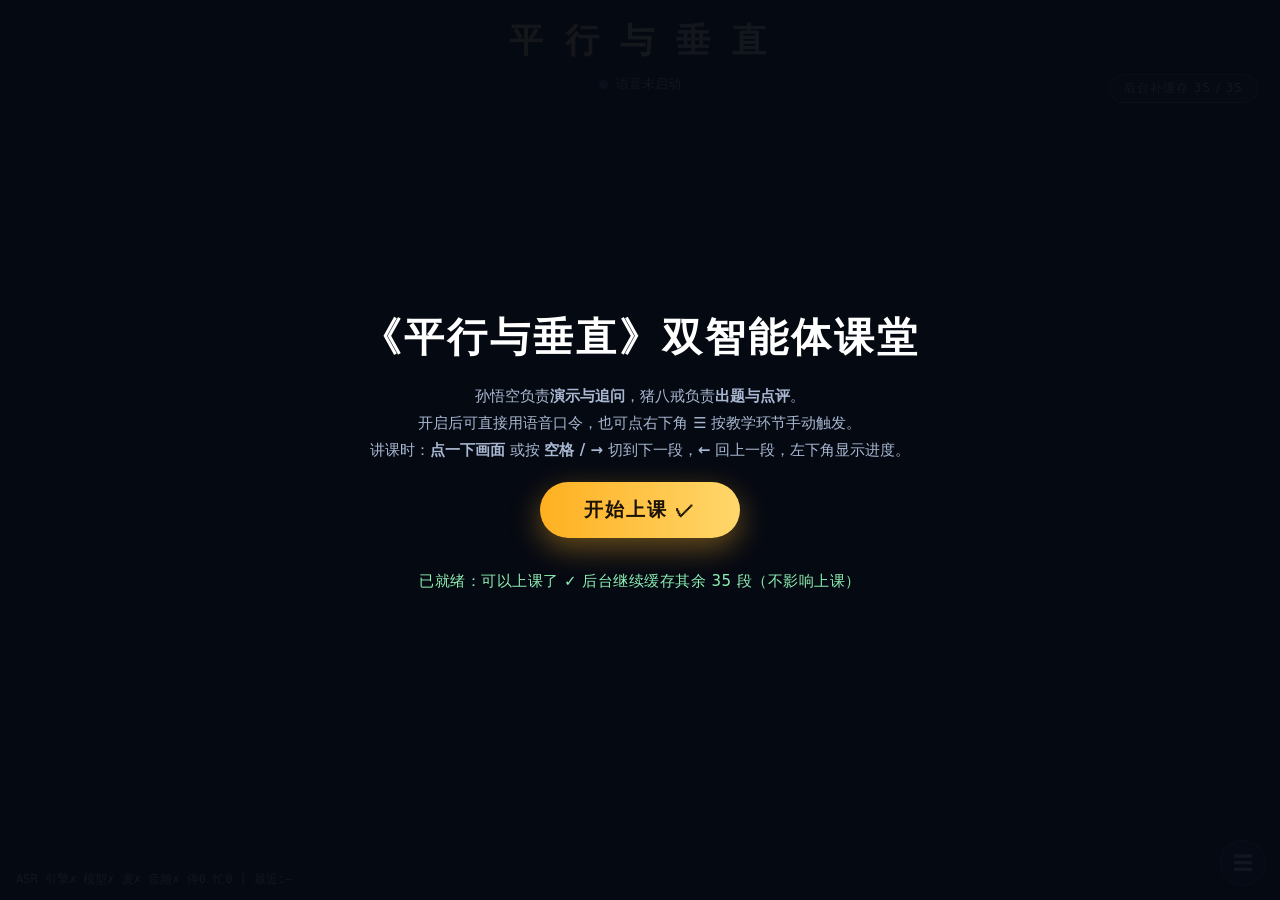
==== site/index.html @ 7e23c6ac "fix(site): ASR 稳健化——按实际有声播放喂音频+恢复AudioContext+屏显诊断行" ====
<!DOCTYPE html>

<html lang="zh-CN">

<head>

<meta charset="UTF-8" />

<meta name="viewport" content="width=device-width, initial-scale=1.0, user-scalable=no" />

<title>平行与垂直 · 双智能体课堂</title>

<style>

  :root{

    --wk:#ffb020; --bj:#5fb8ff; --both:#ffe9a8;

  }

  *{box-sizing:border-box;margin:0;padding:0;-webkit-tap-highlight-color:transparent;}

  html,body{height:100%;overflow:hidden;background:#000;font-family:"PingFang SC","Microsoft YaHei",system-ui,sans-serif;color:#fff;}

  body{user-select:none;}



  /* ===== 整屏视频 ===== */

  .screen{position:fixed;inset:0;background:#000;overflow:hidden;}

  video{position:absolute;inset:0;width:100%;height:100%;object-fit:cover;background:#000;}



  header{position:fixed;top:0;left:0;right:0;z-index:20;text-align:center;padding:18px 16px 0;

    pointer-events:none;background:linear-gradient(180deg,rgba(0,0,0,.45),transparent);}

  header h1{font-size:clamp(20px,2.8vw,34px);letter-spacing:5px;font-weight:800;

    background:linear-gradient(90deg,var(--wk),#ffe9a8,var(--bj));

    -webkit-background-clip:text;background-clip:text;color:transparent;}



  .micstate{position:fixed;top:70px;left:50%;transform:translateX(-50%);z-index:21;

    display:flex;align-items:center;gap:8px;font-size:13px;color:#c3cfe4;

    background:rgba(0,0,0,.32);padding:5px 13px;border-radius:999px;}

  .dot{width:9px;height:9px;border-radius:50%;background:#5b6b86;}

  .micstate.live .dot{background:#37e08a;box-shadow:0 0 12px #37e08a;animation:pulse 1.2s infinite;}

  @keyframes pulse{0%,100%{transform:scale(1);opacity:1;}50%{transform:scale(1.4);opacity:.6;}}



  .speaker-tag{position:fixed;top:70px;left:22px;z-index:21;display:none;

    padding:7px 16px;border-radius:999px;font-weight:800;letter-spacing:2px;font-size:15px;

    background:rgba(0,0,0,.45);border:1px solid rgba(255,255,255,.2);backdrop-filter:blur(6px);}

  .speaker-tag[data-ch="wk"]{color:var(--wk);border-color:var(--wk);}

  .speaker-tag[data-ch="bj"]{color:var(--bj);border-color:var(--bj);}

  .speaker-tag[data-ch="both"]{color:var(--both);}



  /* 字幕 */

  .subs{position:fixed;left:50%;bottom:clamp(20px,4.5vh,48px);transform:translateX(-50%);

    width:min(92vw,1100px);z-index:20;text-align:center;pointer-events:none;}

  .bubble{display:none;padding:14px 26px;border-radius:15px;line-height:1.6;

    background:rgba(8,12,24,.7);border:1px solid rgba(255,255,255,.12);backdrop-filter:blur(8px);

    font-size:clamp(15px,1.9vw,24px);box-shadow:0 10px 26px rgba(0,0,0,.45);}

  .bubble .who{font-weight:800;margin-right:9px;}

  .bubble[data-ch="wk"] .who{color:var(--wk);}

  .bubble[data-ch="bj"] .who{color:var(--bj);}

  .bubble[data-ch="both"] .who{color:var(--both);}

  .heard{margin-top:9px;font-size:clamp(11px,1.3vw,15px);color:#9fb0cc;min-height:18px;}



  /* 开场遮罩 */

  .start{position:fixed;inset:0;z-index:60;background:rgba(6,10,20,.94);

    display:flex;flex-direction:column;align-items:center;justify-content:center;gap:18px;text-align:center;padding:24px;}

  .start h2{font-size:clamp(22px,3.6vw,40px);letter-spacing:3px;}

  .start p{color:#a9b8d2;max-width:620px;line-height:1.8;font-size:15px;}

  .btn{cursor:pointer;border:none;border-radius:999px;padding:15px 44px;font-size:19px;font-weight:800;letter-spacing:2px;color:#1a1206;

    background:linear-gradient(90deg,var(--wk),#ffd76b);box-shadow:0 10px 30px rgba(255,180,40,.4);transition:transform .2s;}

  .btn:active{transform:scale(.96);}

  .nospeech{color:#ff9c7a;font-size:13px;max-width:540px;line-height:1.7;}



  /* ===== 教师控制台（可收起，投屏时几乎不可见）===== */

  .panel-toggle{position:fixed;right:14px;bottom:14px;z-index:45;cursor:pointer;

    width:46px;height:46px;border-radius:50%;border:1px solid rgba(255,255,255,.25);

    background:rgba(14,22,40,.78);backdrop-filter:blur(6px);color:#dbe6f7;font-size:20px;}

  .panel{position:fixed;right:14px;bottom:70px;z-index:44;width:min(360px,86vw);max-height:74vh;

    display:none;flex-direction:column;gap:8px;overflow:hidden;

    background:rgba(10,16,30,.86);border:1px solid rgba(255,255,255,.14);border-radius:16px;backdrop-filter:blur(10px);}

  .panel.open{display:flex;}

  .panel .bar{display:flex;align-items:center;justify-content:space-between;padding:10px 14px;border-bottom:1px solid rgba(255,255,.1);}

  .panel .bar b{font-size:14px;letter-spacing:1px;}

  .panel .bar .idlebtn{cursor:pointer;font-size:12px;color:#cdd8ea;border:1px solid rgba(255,255,255,.2);

    padding:4px 10px;border-radius:999px;background:rgba(255,255,255,.06);}

  .scroll{overflow:auto;padding:6px 10px 12px;display:flex;flex-direction:column;gap:10px;}

  .seg-grp{display:flex;flex-direction:column;gap:5px;}

  .seg-label{font-size:12px;color:#9fb0d0;letter-spacing:1px;padding:2px 4px;position:sticky;top:0;

    background:rgba(10,16,30,.9);padding:4px;}

  .seg-grp button{cursor:pointer;text-align:left;border:1px solid rgba(255,255,255,.12);color:#e6edf8;

    background:rgba(255,255,255,.05);border-radius:9px;padding:8px 11px;font-size:12.5px;line-height:1.4;}

  .seg-grp button:active{transform:scale(.98);}

  .seg-grp button.wk{border-left:3px solid var(--wk);}

  .seg-grp button.bj{border-left:3px solid var(--bj);}

  .seg-grp button.both{border-left:3px solid var(--both);}

  .seg-grp button .k{display:block;color:#8fa0c6;font-size:11px;margin-top:2px;}



  /* ===== 课件（PPT 弹窗）===== */

  #pptWin{position:fixed;left:50%;top:48%;transform:translate(-50%,-50%);z-index:40;display:none;

    flex-direction:column;width:min(1080px,88vw);height:min(710px,80vh);min-width:400px;min-height:260px;

    resize:both;overflow:hidden;border-radius:14px;border:1px solid rgba(255,255,255,.16);

    background:#0b1220;box-shadow:0 26px 80px rgba(0,0,0,.72);}

  #pptWin.show{display:flex;}

  .pptbar{display:flex;align-items:center;gap:8px;padding:7px 12px;cursor:move;user-select:none;

    background:linear-gradient(180deg,rgba(255,176,32,.22),rgba(255,176,32,.05));

    border-bottom:1px solid rgba(255,255,255,.12);}

  .pptbar b{font-size:14px;letter-spacing:1px;color:#ffd88a;white-space:nowrap;}

  .pptbar .pg{font-size:12px;color:#9fb0cc;white-space:nowrap;}

  .pptbar .grow{flex:1;}

  .pptbar button{cursor:pointer;background:rgba(255,255,255,.08);color:#dbe6f7;border:1px solid rgba(255,255,255,.18);

    border-radius:8px;padding:3px 10px;font-size:13px;line-height:1.5;}

  .pptbar button:hover{background:rgba(255,255,255,.2);}

  #pptWin .pptbody{flex:1;display:flex;align-items:center;justify-content:center;overflow:auto;padding:6px;

    background:radial-gradient(circle at 50% 40%,rgba(255,255,255,.06),transparent 70%);}

  #pptWin .pptbody img{max-width:100%;max-height:100%;border-radius:8px;}

  #pptWin .ppthint{position:absolute;left:0;right:0;bottom:0;text-align:center;font-size:12px;color:#8ea0c4;

    padding:3px;background:linear-gradient(0deg,rgba(0,0,0,.5),transparent);pointer-events:none;}

  .slide-badge{position:fixed;top:70px;right:22px;z-index:41;display:none;padding:6px 14px;border-radius:999px;

    background:rgba(255,176,32,.16);border:1px solid var(--wk);color:var(--wk);font-size:13px;letter-spacing:1px;}

  .slide-badge.show{display:block;}

  #warmTip{position:fixed;top:74px;right:22px;z-index:42;display:none;padding:5px 14px;border-radius:999px;

    background:rgba(10,14,24,.78);border:1px solid rgba(255,176,32,.45);color:#ffd88a;font-size:12px;letter-spacing:1px;}

  #bufTip{position:fixed;top:74px;left:50%;transform:translateX(-50%);z-index:42;display:none;

    padding:6px 18px;border-radius:999px;background:rgba(10,14,24,.8);border:1px solid rgba(255,255,255,.25);

    color:#dbe6f7;font-size:13px;letter-spacing:1px;}

  #navBtns{position:fixed;left:14px;bottom:14px;z-index:41;display:none;gap:8px;align-items:center;}

  #navBtns.show{display:flex;}

  #navBtns button{cursor:pointer;background:rgba(255,255,255,.08);color:#dbe6f7;border:1px solid rgba(255,255,255,.22);

    border-radius:10px;padding:7px 14px;font-size:14px;}

  #navBtns button:hover{background:rgba(255,255,255,.2);}

  #navBtns #segIdx{color:#9fb0cc;font-size:13px;min-width:62px;text-align:center;}

  #holdTip{position:fixed;left:50%;bottom:14px;transform:translateX(-50%);z-index:39;display:none;

    padding:6px 18px;border-radius:999px;background:rgba(255,176,32,.14);border:1px solid rgba(255,176,32,.5);

    color:#ffd88a;font-size:13px;letter-spacing:1px;white-space:nowrap;}

  .warmline{margin-top:16px;font-size:15px;color:#ffd88a;display:flex;align-items:center;justify-content:center;gap:9px;letter-spacing:.5px;}

  .warmline .sp{width:13px;height:13px;border-radius:50%;border:2px solid rgba(255,216,138,.3);border-top-color:#ffd88a;animation:spin .9s linear infinite;}

  .warmline.done{color:#8ef0b4;} .warmline.done .sp{display:none;}

  @keyframes spin{to{transform:rotate(360deg)}}

</style>

</head>

<body>

  <div class="screen"><video id="player" src="" muted playsinline autoplay loop></video></div>



  <header><h1>平 行 与 垂 直</h1></header>

  <div class="speaker-tag" id="speakerTag"></div>

  <div class="micstate" id="micstate"><span class="dot"></span><span id="mictxt">语音未启动</span></div>



  <div class="subs">

    <div class="bubble" id="bubble"><span class="who" id="who"></span><span id="reply"></span></div>

    <div class="heard" id="heard"></div>

  </div>



  <div id="bufTip">加载中…</div>

  <div id="warmTip"></div>

  <div class="navbtns" id="navBtns">

    <button id="prevSeg" title="上一段（←）">◀ 上一段</button>

    <span id="segIdx">0 / 0</span>

    <button id="nextSeg" title="下一段（→ / 空格 / 点画面）">下一段 ▶</button>

  </div>

  <div class="slide-badge" id="slideBadge" title="点击可再次调出课件">课件</div>

  <div id="pptWin">

    <div class="pptbar" id="pptBar">

      <b id="pptName">课件</b><span class="pg" id="pptPage"></span><span class="grow"></span>

      <button id="pptPrev" title="上一页（←）">◀</button>

      <button id="pptNext" title="下一页（→ 或空格）">▶</button>

      <button id="pptFull" title="全屏 / 还原（F）">全屏</button>

      <button id="pptPop" title="在新窗口打开完整 PPT（可拖到副屏）">新窗口</button>

      <button id="pptClose" title="收起（Esc）">✕</button>

    </div>

    <div class="pptbody" id="pptBody"><img id="pptImg" alt="课件"></div>

    <div class="ppthint">点画面下一页 · 拖标题栏移动 · 右下角拉伸 · 动画在后台继续播放</div>

  </div>



  <div id="holdTip">课件段落已停在讲解状态 · 讲完点控制台下一个节点或「返回待机」继续</div>

  <button class="panel-toggle" id="panelToggle" title="教师控制台">☰</button>

  <div class="panel" id="panel">

    <div class="bar"><b>教师控制台</b><span style="flex:1"></span><span class="idlebtn" id="openPptBtn" title="打开整套 PPT 演示窗口">PPT 演示</span><span class="idlebtn" id="warmBtn" title="把全部视频与课件图预热到缓存">全部预加载</span><span class="idlebtn" id="goIdleBtn">返回待机</span></div>

    <div class="scroll" id="scroll"></div>

  </div>



  <div class="start" id="start">

    <h2>《平行与垂直》双智能体课堂</h2>

    <p>孙悟空负责<b>演示与追问</b>，猪八戒负责<b>出题与点评</b>。<br/>

       开启后可直接用语音口令，也可点右下角 <b>☰</b> 按教学环节手动触发。<br/>

      讲课时：<b>点一下画面</b> 或按 <b>空格 / →</b> 切到下一段，<b>←</b> 回上一段，左下角显示进度。</p>

    <button class="btn" id="startBtn">进入课堂</button>

    <div class="warmline" id="warmLine"><span class="sp"></span><span id="warmTxt">正在课前缓存…</span></div>

    <p class="nospeech" id="nospeech" style="display:none;">

      当前浏览器不支持离线语音识别（需 Chrome/Edge）。不影响使用：请用右下角控制台按环节点击播放。

    </p>

  </div>



<script src="asr/vosk.js"></script>

<script src="dialogues.js"></script>

<script>

const CFG=window.DIALOGUES;

const player=document.getElementById('player');

const bubble=document.getElementById('bubble'),whoEl=document.getElementById('who'),

      replyEl=document.getElementById('reply'),heardEl=document.getElementById('heard');

const speakerTag=document.getElementById('speakerTag');

const micstate=document.getElementById('micstate'),mictxt=document.getElementById('mictxt');

const CH_NAME={wk:'孙悟空',bj:'猪八戒',both:'双人'};

const SEG_NAME={1:'环节一 · AI情境导入',2:'环节二 · 相交与不相交',3:'环节三 · 同一平面',

                4:'环节四 · 垂直',5:'环节五 · 分层练习',6:'环节六 · 总结作业'};

let playing=false, started=false, recog=null, curIdx=-1;



let slideList=[], slideIdx=0, slideName='课件', curImg='';



function showSlides(list, name){

  list=(list||[]).filter(Boolean);

  if(!list.length){ hideSlide(); return; }

  slideList=list; slideIdx=0;

  if(name) slideName=name;

  document.getElementById('pptName').textContent=slideName;

  document.getElementById('pptWin').classList.add('show');

  document.getElementById('slideBadge').classList.add('show');

  renderSlide();

  keepPlaying();

}

/* 弹课件时不让动画/配音停：只要在播流程中就续播 */

function keepPlaying(){

  try{

    if(typeof player!=='undefined' && player && player.paused && player.getAttribute('src')) player.play().catch(()=>{});

  }catch(e){}

}

document.addEventListener('visibilitychange',()=>{ if(!document.hidden) keepPlaying(); });



/* ---------- 片段导航：点画面 / →← / 按钮 切换下一段 ---------- */

function idxOf(id){ return (CFG&&CFG.items)?CFG.items.findIndex(x=>x.id===id):-1; }

function nextEntry(d){

  if(!CFG||!CFG.items||!CFG.items.length) return;

  let i = (curIdx<0) ? (d>0?0:0) : curIdx+d;

  i = Math.max(0, Math.min(CFG.items.length-1, i));

  const it=CFG.items[i];

  if(it) playEntry(it);

}

function updateSegHud(){

  const n=(CFG&&CFG.items)?CFG.items.length:0;

  const el=document.getElementById('segIdx');

  if(el) el.textContent = (curIdx>=0? (curIdx+1) : 0) + ' / ' + n;

}

document.addEventListener('click',e=>{

  if(!started) return;

  if(e.target.closest('#pptWin,#panel,.panel-toggle,#navBtns,#start,#slideBadge')) return;

  if(document.getElementById('pptWin').classList.contains('show')) return;   // 课件窗口开着时点画面=课件翻页

  nextEntry(1);

}, true);

window.addEventListener('keydown',e=>{

  if(!started) return;

  if(document.getElementById('pptWin').classList.contains('show')) return;   // 交给课件窗口的快捷键

  if(e.key==='ArrowRight'||e.key===' '||e.key==='PageDown'||e.key==='Enter'){ nextEntry(1); e.preventDefault(); }

  else if(e.key==='ArrowLeft'||e.key==='PageUp'){ nextEntry(-1); e.preventDefault(); }

});



/* ---------- 预加载：把后面几段提前拉进浏览器缓存，切换即播 ---------- */

const AHEAD=3, WARM_MAX=8;

const warmers=new Map();

function warm(src, big){

  if(!src || warmers.has(src)) return;

  const v=document.createElement('video');

  v.preload='auto'; v.muted=true; v.playsInline=true; v.src=src; v.style.display='none';

  document.body.appendChild(v);

  try{ v.load(); }catch(_){}

  warmers.set(src,v);

  if(warmers.size>(big?24:WARM_MAX)){

    const k=warmers.keys().next().value;

    if(k!==src){

      const el=warmers.get(k); warmers.delete(k);

      try{ el.removeAttribute('src'); el.load(); }catch(_){}

      el.remove();

    }

  }

}

function preloadAround(i){

  if(!CFG) return;

  warm(CFG.idle);

  const its=CFG.items||[];

  for(let k=1;k<=AHEAD;k++){ const it=its[i+k]; if(it) warm(it.video); }

  if(its[i-1]) warm(its[i-1].video);

  for(let k=1;k<=2;k++){                       // 顺手预载下一两段的课件图

    const it=its[i+k]; if(!it) continue;

    const sl=(it.slides&&it.slides.length)?it.slides:(it.slide?[it.slide]:[]);

    sl.forEach(s=>{ const im=new Image(); im.src=s; });

  }

}

function warmAll(){

  if(!CFG) return;

  if(CFG.entrance&&CFG.entrance.video) warm(CFG.entrance.video);

  warm(CFG.idle);

  if(CFG.fallback){ if(CFG.fallback.wk) warm(CFG.fallback.wk.video); if(CFG.fallback.bj) warm(CFG.fallback.bj.video); }

  preloadAround(-1);

}

player.addEventListener('waiting',()=>{ const t=document.getElementById('bufTip'); if(t) t.style.display='block'; });

player.addEventListener('playing',()=>{ const t=document.getElementById('bufTip'); if(t) t.style.display='none'; });

player.addEventListener('canplay',()=>{ const t=document.getElementById('bufTip'); if(t) t.style.display='none'; });



/* ---------- 全部预加载：整包视频 + 课件图一次预热 ---------- */

let warming=false;

function setWarmTip(txt, hold){

  const el=document.getElementById('warmTip'); if(!el) return;

  if(txt){ el.textContent=txt; el.style.display='block'; }

  if(hold){ clearTimeout(el._t); el._t=setTimeout(()=>{ el.style.display='none'; }, hold); }

}

function setWarmLine(txt, done){

  const el=document.getElementById('warmTxt'); if(el) el.textContent=txt;

  const box=document.getElementById('warmLine'); if(box) box.classList.toggle('done', !!done);

  const b=document.getElementById('startBtn'); if(b) b.textContent = done ? '开始上课 ✓' : '进入课堂';

}

function dlOne(src){

  return new Promise(res=>{

    if(!src||warmers.has(src)) return res();

    const v=document.createElement('video');

    v.preload='auto'; v.muted=true; v.playsInline=true; v.src=src; v.style.display='none';

    document.body.appendChild(v); warmers.set(src,v);

    let fin=false; const done=()=>{ if(fin) return; fin=true; res(); };

    v.addEventListener('canplaythrough',done); v.addEventListener('loadeddata',done);

    v.addEventListener('error',done); setTimeout(done, 25000);

  });

}

function dlImg(src){

  return new Promise(res=>{ const im=new Image(); im.onload=im.onerror=()=>res(); im.src=src; setTimeout(res,12000); });

}

async function pool(list, conc, tick){

  let i=0, done=0;

  const worker=async()=>{ while(i<list.length){ const s=list[i++]; await dlOne(s); done++; if(tick) tick(done); } };

  await Promise.all(Array.from({length:Math.max(1,conc)}, worker));

}

function warmAllClips(){

  if(!CFG || warming) return;

  warming=true;

  const items=CFG.items||[];

  const head=[];

  if(CFG.entrance&&CFG.entrance.video) head.push(CFG.entrance.video);

  if(CFG.idle) head.push(CFG.idle);

  if(CFG.fallback){ if(CFG.fallback.wk) head.push(CFG.fallback.wk.video); if(CFG.fallback.bj) head.push(CFG.fallback.bj.video); }

  items.slice(0,3).forEach(it=>{ if(it.video) head.push(it.video); });

  const pri=[...new Set(head)].filter(Boolean);

  const rest=[...new Set(items.map(it=>it.video).filter(Boolean))].filter(s=>pri.indexOf(s)<0);

  const imgs=[];

  items.forEach(it=>{ const sl=(it.slides&&it.slides.length)?it.slides:(it.slide?[it.slide]:[]); sl.forEach(s=>imgs.push(s)); });

  const gate=pri.length+imgs.length;

  const cnt=d=>'课前缓存中… '+d+' / '+gate+'（先存开场要用的）';

  setWarmLine(cnt(0), false);

  Promise.all([

    pool(pri, 2, d=>setWarmLine(cnt(d), false)),

    Promise.all(imgs.map(s=>dlImg(s)))

  ]).then(()=>{

    setWarmTip('开场已就绪：'+pri.length+' 段视频 / '+imgs.length+' 张课件图', 6000);

    setWarmLine('已就绪：可以上课了 ✓ 后台继续缓存其余 '+rest.length+' 段（不影响上课）', true);

    warming=false;

    pool(rest, 2, d=>setWarmTip('后台补缓存 '+d+' / '+rest.length));

  });

}

function renderSlide(){

  curImg=slideList[slideIdx]||'';

  document.getElementById('pptImg').setAttribute('src',curImg);

  document.getElementById('pptPage').textContent =

    slideList.length>1 ? ((slideIdx+1)+' / '+slideList.length) : '';

  document.getElementById('pptPrev').disabled = (slideIdx<=0);

  document.getElementById('pptNext').disabled = (slideIdx>=slideList.length-1);

  keepPlaying();

}

function slideGo(d){

  if(!slideList.length) return;

  const n=slideIdx+d;

  if(n<0||n>=slideList.length) return;

  slideIdx=n; renderSlide();

}

function hideSlide(){

  slideList=[]; slideIdx=0; curImg='';

  document.getElementById('pptWin').classList.remove('show');

  document.getElementById('slideBadge').classList.remove('show');

}

/* 标题栏拖动 */

(function(){

  const bar=document.getElementById('pptBar'), win=document.getElementById('pptWin');

  let dx=0,dy=0,drag=false;

  bar.addEventListener('mousedown',e=>{

    if(e.target.tagName==='BUTTON') return;

    const r=win.getBoundingClientRect();

    win.style.transform='none';

    win.style.left=r.left+'px'; win.style.top=r.top+'px';

    dx=e.clientX-r.left; dy=e.clientY-r.top; drag=true; e.preventDefault();

  });

  window.addEventListener('mousemove',e=>{

    if(!drag) return;

    win.style.left=Math.max(0,Math.min(window.innerWidth-120,e.clientX-dx))+'px';

    win.style.top =Math.max(0,Math.min(window.innerHeight-60,e.clientY-dy))+'px';

  });

  window.addEventListener('mouseup',()=>drag=false);

})();

document.getElementById('pptBody').onclick=()=>slideGo(1);

document.getElementById('pptPrev').onclick=e=>{e.stopPropagation();slideGo(-1);};

document.getElementById('pptNext').onclick=e=>{e.stopPropagation();slideGo(1);};

document.getElementById('pptClose').onclick=e=>{e.stopPropagation();hideSlide();};

document.getElementById('pptFull').onclick=e=>{

  e.stopPropagation();

  const w=document.getElementById('pptWin');

  if(document.fullscreenElement){ document.exitFullscreen(); }

  else if(w.requestFullscreen){ w.requestFullscreen().catch(()=>{}); }

};

document.getElementById('pptPop').onclick=e=>{

  e.stopPropagation();

  const u='viewer.html'+(curImg?('?start='+encodeURIComponent(curImg.split('/').pop())):'');

  window.open(u,'pptdeck','width=1280,height=780,menubar=no,toolbar=no');

};

document.getElementById('slideBadge').onclick=()=>{

  const w=document.getElementById('pptWin');

  if(slideList.length){ w.classList.toggle('show'); }

};

document.addEventListener('click',e=>{ if(holding && e.target && e.target.id==='goIdleBtn'){ holding=false; } },true);

window.addEventListener('keydown',e=>{

  const w=document.getElementById('pptWin');

  if(!w.classList.contains('show')) return;

  if(e.key==='ArrowRight'||e.key===' '||e.key==='PageDown'){ slideGo(1); e.preventDefault(); }

  else if(e.key==='ArrowLeft'||e.key==='PageUp'){ slideGo(-1); e.preventDefault(); }

  else if(e.key==='Escape'){ hideSlide(); }

  else if(e.key==='f'||e.key==='F'){ document.getElementById('pptFull').click(); }

});



/* ---------- 播放 ---------- */

/* 动画播放期间暂停语音聆听：否则视频里的配音会被麦克风当成老师口令，导致画面自己乱跳 */

let listenPaused=false;

function pauseListen(){

  listenPaused=true;

  try{ micstate.classList.remove('live'); mictxt.textContent='动画播放中 · 暂停聆听'; }catch(_){}

}

function resumeListen(delay){

  listenPaused=false;

  if(!started) return;

  setTimeout(()=>{ if(listenPaused||!started) return;

    try{ if(asrReady){ micstate.classList.add('live'); mictxt.textContent='离线语音聆听中'; } }catch(_){}

  }, delay==null?700:delay);

}

function playSrc(src,{loop=false,muted=false,onend}={}){

  player.loop=loop; player.muted=muted; player.src=src;

  if(!muted) pauseListen(); else resumeListen(120);      // 有声动画->停听；待机静音->恢复听

  player.play().catch(()=>{});

  player.onended=()=>{ if(!player.loop){ resumeListen(900); onend&&onend(); } };

}

function goIdle(){

  playing=false; hideSlide(); bubble.style.display='none'; speakerTag.style.display='none';

  if(CFG&&CFG.idle) playSrc(CFG.idle,{loop:true,muted:true});

}

/* 有课件的段落：播完停在最后一帧，课件继续留在屏上，等老师下指令才回待机 */

let holding=false;

function holdEntry(){

  playing=false; holding=true;

  try{ player.pause(); }catch(e){}

  if(slideList.length){

    document.getElementById('pptWin').classList.add('show');

    document.getElementById('slideBadge').classList.add('show');

  }

  const h=document.getElementById('holdTip'); if(h) h.style.display='block';

}

function playEntry(item){

  if(!item||!item.video) return;

  playing=true; holding=false; curId=item.id||null;

  curIdx=idxOf(item.id); updateSegHud(); preloadAround(curIdx);

  const _h=document.getElementById('holdTip'); if(_h) _h.style.display='none';

  const _sl = item.slides && item.slides.length ? item.slides : (item.slide ? [item.slide] : null);

  if(_sl){ showSlides(_sl, (item.title||item.id||'课件')); } else { hideSlide(); }

  playSrc(item.video,{loop:false,muted:false,onend: _sl ? holdEntry : goIdle});

  if(item.subtitle){

    bubble.style.display='block'; bubble.dataset.ch=item.ch||'both';

    whoEl.textContent=(CH_NAME[item.ch]||'')+'：'; replyEl.textContent=item.subtitle;

  }else{bubble.style.display='none';}

  if(item.ch){

    speakerTag.style.display='block'; speakerTag.dataset.ch=item.ch;

    speakerTag.textContent=CH_NAME[item.ch]||'';

  }

}



/* ---------- 语音匹配：按 say 关键词命中最长最多者 ---------- */

/* ---------- 语音匹配（多层打分） ----------

   1) 规范化：去标点/空格、全半角统一、常见同音误识别纠正

   2) 去口癖词（请/吧/我们/一下…）再算一遍，取分高者

   3) 每条口令：精确子串 → 最长公共子串(60%) + 2-gram 相似度(40%)

   4) 返回候选列表（含分数），由调用方决定是否够格、是否需要提示

------------------------------------------------ */

const HOMO={'锤足':'垂足','垂组':'垂足','垂族':'垂足','平形':'平行','凭形':'平行','平行线用':'平行线用',

  '相焦':'相交','直脚':'直角','严长':'延长','廷长':'延长','点平':'点评','输理':'梳理','弥宫':'迷宫','迷供':'迷宫',

  '屏行':'平行','垂足是':'垂足','长方体':'长方体','图形':'图形','天台':'台','猪八盖':'猪八戒','孙悟天':'孙悟空'};

const FILL=['请你','请','吧','啊','呀','呢','哦','我们','大家','一下','开始','现在','那个','然后','好的','来','给我','帮我','我要','你能','可以','麻烦'];

const NUM=[['一号','1号'],['二号','2号'],['三号','3号'],['四号','4号'],['五号','5号'],['一号作品','1号作品']];

function norm(t){

  let s=(t||'').replace(/[\s，。！？、；：,.!?;:'"“”‘’（）()【】\[\]—\-…~]/g,'');

  for(const k in HOMO) s=s.split(k).join(HOMO[k]);

  NUM.forEach(p=>{ s=s.split(p[0]).join(p[1]); });

  return s;

}

function stripFill(s){

  let r=s; FILL.forEach(w=>{r=r.split(w).join('');});

  return r.length>=2 ? r : s;

}

function lcsSub(a,b){                       // 最长公共子串

  const m=a.length,n=b.length; if(!m||!n) return 0;

  let best=0, prev=new Array(n+1).fill(0);

  for(let i=1;i<=m;i++){

    const cur=new Array(n+1).fill(0);

    for(let j=1;j<=n;j++){ if(a[i-1]===b[j-1]){ cur[j]=prev[j-1]+1; if(cur[j]>best) best=cur[j]; } }

    prev=cur;

  }

  return best;

}

function bigramSim(a,b){

  if(a.length<2||b.length<2) return 0;

  const A=new Set(),B=new Set();

  for(let i=0;i<a.length-1;i++) A.add(a.slice(i,i+2));

  for(let i=0;i<b.length-1;i++) B.add(b.slice(i,i+2));

  let hit=0; A.forEach(x=>{ if(B.has(x)) hit++; });

  return (2*hit)/(A.size+B.size);

}

function scoreNode(it,text){

  let best=0, conf=0, tag='', kw='';

  (it.say||[]).forEach(k=>{

    const K=norm(k); if(!K) return;

    const direct=(text.includes(K) || K.includes(text)) && text.length>=3;

    if(direct){ const s=K.length*2.0; if(s>best){ best=s; conf=1.0; tag='精确'; kw=k; } return; }

    const lcs=lcsSub(text,K)/K.length, bg=bigramSim(text,K);

    const lf=Math.min(1, Math.max(0.5, (K.length-1)/5));

    const c=(0.6*lcs+0.4*bg)*lf;

    const s=c*K.length;

    if(s>best){ best=s; conf=c; tag='模糊 覆盖'+((lcs*100)|0)+'% 词组'+((bg*100)|0)+'%'; kw=k; }

  });

  return {score:best, conf:conf, tag:tag, kw:kw};

}

function matchEntry(textRaw){

  const t0=norm(textRaw), t=stripFill(t0);

  const out=[];

  (CFG.items||[]).forEach(it=>{

    const a=scoreNode(it,t0), b=scoreNode(it,t);

    const pick = b.score>a.score ? b : a;

    if(pick.score>0) out.push({it:it, score:pick.score, conf:pick.conf, tag:pick.tag, kw:pick.kw});

  });

  out.sort((x,y)=>y.score-x.score);

  return out;

}

/* 回声过滤：识别内容≈智能体台词 → 判为"视频自身声音"，忽略 */

function isAgentLine(text){

  const t=norm(text); if(t.length<6) return false; let hit=false;

  (CFG.items||[]).forEach(it=>{ const s=norm(it.subtitle||''); if(!s) return;

    if(s.length>=8 && t.indexOf(s)>=0) hit=true;

    if(bigramSim(t,s)>0.75) hit=true; });

  ['wk','bj'].forEach(k=>{ const s=norm(((CFG.fallback||{})[k]||{}).subtitle||'');

    if(s.length>=8 && t.indexOf(s)>=0) hit=true; });

  return hit;

}



/* =====================================================================

 * 轻量「概率化动作选择」引擎（效果等价 JevSpawn 的概率化动作选择·纯前端离线）

 *   动作空间 = 全部教学节点

 *   ① 一句话 → 对每个节点算相似度 → softmax 成【概率分布】

 *   ② 闸门：绝对匹配分≥MIN_SCORE 且 置信度≥MIN_CONF（防低分误触发）

 *   ③ 分支选择：概率最高者胜出；须 概率≥0.7 或 与次高差距≥MARGIN_MIN，否则判为"不确定"给两个候选

 *   ④ 反馈学习：说"不对/换一个"→给该节点负偏置并切到备选分支；"对/没错"→正偏置

 *   ⑤ 相对指令：下一段 / 上一段 / 继续

 * ===================================================================== */

const MIN_SCORE=3.0;      // 绝对匹配分下限

const MIN_CONF=0.50;      // 绝对置信度下限(0..1)

const P_MIN=0.42;         // 概率下限

const MARGIN_MIN=0.12;    // 与次高的最小概率差距

const TEMP=0.5;           // softmax 温度

const bias=new Map();     // nodeId -> 偏置，由反馈调整

let lastText='', lastCandidates=[];

function agentOf(it){ return CH_NAME[it.ch]||'双人'; }

function probs(textRaw){

  const raw=matchEntry(textRaw);

  if(!raw.length) return [];

  const top8=raw.slice(0,8), mx=top8[0].score;

  let Z=0; const ws=top8.map(o=>{ const w=Math.exp((o.score-mx)/TEMP); Z+=w; return w; });

  let out=top8.map((o,i)=>{ const p=ws[i]/Z; const b=bias.get(o.it.id)||0;

    return {it:o.it, score:o.score, conf:o.conf, p:p, adj:Math.max(0.0001,p+b), tag:o.tag}; });

  const Z2=out.reduce((s,o)=>s+o.adj,0)||1;

  out.forEach(o=>o.prob=o.adj/Z2);

  out.sort((a,b)=>b.prob-a.prob);

  return out;

}

function handleText(text, opts){

  opts=opts||{}; if(!text) return; text=(text||'').trim();

  const pc=x=>Math.round(x*100);

  /* —— 相对指令 —— */

  if(/(下一段|下一个|继续|接着|往下|下一)/.test(text)){ heardEl.textContent='听到：'+text+'　→　下一段 ▶'; if(typeof nextEntry==='function') nextEntry(1); return; }

  if(/(上一段|上一个|往回|回去|上一)/.test(text)){ heardEl.textContent='听到：'+text+'　→　上一段 ◀'; if(typeof nextEntry==='function') nextEntry(-1); return; }

  /* —— 从"不确定的两个候选"里选 —— */

  if(lastCandidates.length===2 && /(第一个|前者|第1个|一号)/.test(text)){ playEntry(lastCandidates[0].it); return; }

  if(lastCandidates.length===2 && /(第二个|后者|第2个|二号)/.test(text)){ playEntry(lastCandidates[1].it); return; }

  /* —— 反馈：否定 → 负偏置并切备选 —— */

  if(/(不对|不是|错了|换一个|换个|重来|弄错|听不懂)/.test(text)){

    if(curId) bias.set(curId,(bias.get(curId)||0)-0.4);

    const c=probs(lastText);

    heardEl.textContent='听到：'+text+'　→　已否定【'+(curId||'—')+'】，切到备选分支';

    if(c[1]) playEntry(c[1].it);

    return;

  }

  /* —— 反馈：肯定 —— */

  if(/^(对|没错|是的|好的?|棒|正确)/.test(text)){

    if(curId) bias.set(curId,(bias.get(curId)||0)+0.2);

    heardEl.textContent='听到：'+text+'　→　已确认【'+(curId||'—')+'】✅'; return;

  }

  /* —— 概率化动作选择 —— */

  lastText=text;

  const c=probs(text);

  if(c.length){

    const top=c[0], second=c[1];

    const margin=top.prob-(second?second.prob:0);

    const ok=(top.score>=MIN_SCORE) && (top.conf>=MIN_CONF);      // 绝对闸门

    const certain=ok && (top.prob>=0.7 || margin>=MARGIN_MIN);

    if(certain){

      const now=Date.now();

      if(top.it.id===lastFireId && now-lastFireAt<2500) return;

      if(top.it.id===curId){ micstate.classList.add('live'); mictxt.textContent='已在播放「'+top.it.id+'」'; return; }

      lastFireId=top.it.id; lastFireAt=now; lastCandidates=[];

      heardEl.textContent='听到：'+text+'　→　指挥【'+agentOf(top.it)+'】执行【'+top.it.id+'】　概率 '+pc(top.prob)+'% ✅'+(second?('（次选 '+second.it.id+' '+pc(second.prob)+'%）'):'');

      mictxt.textContent='识别：'+agentOf(top.it)+' · '+top.it.id+' · '+pc(top.prob)+'%（'+top.tag+'）';

      playEntry(top.it);

      return;

    }

    if(ok){   // 有匹配但不确定 → 不执行，给两个候选

      lastCandidates=[top, second].filter(Boolean);

      heardEl.textContent='听到：'+text+'　→　不确定：'+top.it.id+'('+pc(top.prob)+'%)'+(second?(' / '+second.it.id+'('+pc(second.prob)+'%)'):'')+'　请说"第一个/第二个"或点控制台';

      mictxt.textContent='不确定（'+top.it.id+' '+pc(top.prob)+'%'+(second?(' / '+second.it.id+' '+pc(second.prob)+'%'):'')+'）';

      return;

    }

    // 绝对分太低：判为未匹配（防误触发）

    heardEl.textContent='听到：'+text+'　→　未匹配到明确指令（最高仅 '+pc(top.prob)+'%，按噪声忽略）';

    mictxt.textContent='没听清，请点右下角 ☰ 控制台';

    return;

  }

  if(/悟空|孙悟空/.test(text)){ playEntry(CFG.fallback.wk); return; }

  if(/八戒|猪八戒/.test(text)){ playEntry(CFG.fallback.bj); return; }

  heardEl.textContent='听到：'+text+'　→　未匹配到指令（请再说一次或点控制台）';

  mictxt.textContent='没听清，请点右下角 ☰ 控制台';

}



/* =====================================================================

 * 离线语音识别（Vosk / WASM）—— 完全本地运行，不联网，识别整句更稳

 *   · 加载 asr/model.tar.gz（中文小模型）→ 麦克风 → KaldiRecognizer

 *   · 只在【最终结果(result)】触发指令；partial 仅用于显示

 *   · 只在"没有【有声】视频在播"时才喂音频 → 待机(静音idle)照常聆听，

 *     动画一停/一静音 立刻恢复，不依赖视频 onended（防卡死）

 * ===================================================================== */

const ASR_MODEL_URL='asr/model.tar.gz';

let asrReady=false, asrModel=null, asrRecog=null, audioCtx=null, micStream=null, micSink=null, asrFeed=null, asrDbgEl=null, asrState='';

window.__lastASR='';

function audioBusy(){ return !!(player && !player.paused && !player.muted && !player.ended); } // 有【声音】的视频在播=忙

function asrDbg(){

  try{

    if(!asrDbgEl){ asrDbgEl=document.createElement('div');

      asrDbgEl.style.cssText='position:fixed;left:8px;bottom:8px;z-index:40;font:12px/1.4 Consolas,monospace;color:#9fe8ff;background:rgba(0,0,0,.62);padding:4px 8px;border-radius:6px;max-width:92vw;white-space:nowrap;overflow:hidden;text-overflow:ellipsis';

      asrDbgEl.title='点一下可隐藏/显示';

      asrDbgEl.onclick=function(){ asrDbgEl.style.display='none'; };

      document.body.appendChild(asrDbgEl); }

    asrDbgEl.textContent='ASR 引擎'+(window.Vosk?'✓':'✗')

      +' 模型'+(asrReady?'✓':(asrState||'✗'))

      +' 麦'+(micStream?'✓':'✗')

      +' 音频'+(audioCtx?audioCtx.state:'✗')

      +' 停'+(listenPaused?'1':'0')+' 忙'+(audioBusy()?'1':'0')

      +' | 最近:'+(window.__lastASR||'—');

  }catch(_){}

}

function asrSetLive(txt){ try{ micstate.classList.add('live'); mictxt.textContent=txt||'离线语音聆听中'; }catch(_){} asrDbg(); }

async function initASR(){

  if(!window.Vosk){ asrState='无Vosk'; mictxt.textContent='离线识别脚本未加载，请用 ☰ 控制台'; asrDbg(); return; }

  /* 关键：主线程先 fetch 模型 → Blob → createModel(blobURL)。

     worker 直接拉取在 GitHub Pages 上会挂起，主线程 fetch 正常。 */

  let blobUrl=null;

  try{

    asrState='下载中'; mictxt.textContent='正在下载离线语音模型…（约44MB）'; asrDbg();

    const resp = await fetch(ASR_MODEL_URL, {cache:'force-cache'});

    if(!resp.ok) throw new Error('HTTP '+resp.status);

    const total = +(resp.headers.get('content-length')||0);

    let blob;

    if(resp.body && resp.body.getReader){

      const reader=resp.body.getReader(); const chunks=[]; let got=0;

      for(;;){ const r=await reader.read(); if(r.done) break; chunks.push(r.value); got+=r.value.length;

        asrState = total ? ('下载'+Math.round(got/total*100)+'%') : '下载中';

        if(total) mictxt.textContent='正在下载离线语音模型… '+Math.round(got/total*100)+'%';

        if(total && got>=total) break; }

      blob=new Blob(chunks,{type:'application/gzip'});

    } else { blob=await resp.blob(); }

    blobUrl=URL.createObjectURL(blob);

  }catch(e){ asrState='下载失败'; mictxt.textContent='离线模型下载失败：'+((e&&e.message)||e); asrDbg(); return; }

  try{

    asrState='初始化'; mictxt.textContent='正在初始化语音模型…'; asrDbg();

    asrModel = await Vosk.createModel(blobUrl);

    asrModel.on('error', ()=>{ mictxt.textContent='语音模型出错，请用 ☰ 控制台'; asrDbg(); });

    asrReady = true; asrState=''; asrDbg();

    startVoskMic();

  }catch(e){

    asrState='加载失败'; mictxt.textContent='离线语音模型加载失败：'+((e&&e.message)||e); asrDbg();

  }

}

function startVoskMic(){

  try{ asrRecog = new asrModel.KaldiRecognizer(16000); }catch(e){ mictxt.textContent='识别器创建失败：'+((e&&e.message)||e); asrDbg(); return; }

  asrRecog.on('result', (m)=>{

    const t=((m.result && m.result.text)||'').trim();

    if(!t) return;

    window.__lastASR=t; heardEl.textContent='听到：'+t; asrDbg();

    if(listenPaused || audioBusy()) return;   // 有声视频在播/手动停 → 不响应

    if(isAgentLine(t)) return;                // 回声过滤

    handleText(t, {interim:false});

  });

  asrRecog.on('partialresult', (m)=>{

    const p=((m.result && m.result.partial)||'').trim();

    if(p){ window.__part=p; if(!listenPaused && !audioBusy()) heardEl.textContent='…'+p; }

  });

  navigator.mediaDevices.getUserMedia({ video:false, audio:{ echoCancellation:true, noiseSuppression:true, channelCount:1, sampleRate:16000 } })

    .then(stream=>{

      micStream=stream;

      const AC = window.AudioContext||window.webkitAudioContext;

      audioCtx = new AC({ sampleRate:16000 });

      const source = audioCtx.createMediaStreamSource(stream);

      asrFeed = audioCtx.createScriptProcessor(4096,1,1);

      asrFeed.onaudioprocess = (ev)=>{ if(listenPaused || audioBusy()) return; window.__feed=(window.__feed||0)+1; try{ asrRecog.acceptWaveform(ev.inputBuffer); }catch(e){ window.__feedE=(window.__feedE||0)+1; } };

      micSink = audioCtx.createGain(); micSink.gain.value=0;   // 静音接地：保证回调触发且不回声

      source.connect(asrFeed); asrFeed.connect(micSink); micSink.connect(audioCtx.destination);

      if(audioCtx.state==='suspended'){ audioCtx.resume().catch(()=>{}); }

      asrSetLive('离线语音聆听中');

    })

    .catch((e)=>{ mictxt.textContent='麦克风未授权或不可用'; asrDbg(); });

}

/* 兜底：浏览器自动播放策略会让 AudioContext 变 suspended，任何交互都尝试恢复 */

document.addEventListener('pointerdown', function(){ try{ if(audioCtx && audioCtx.state==='suspended') audioCtx.resume(); }catch(_){} asrDbg(); });

document.addEventListener('keydown', function(e){ if(e.key==='d'||e.key==='D'){ try{ if(asrDbgEl) asrDbgEl.style.display=(asrDbgEl.style.display==='none'?'block':'none'); }catch(_){} } });

setInterval(asrDbg, 1200);

/* 自检钩子：#asrtest 时自动开始并把状态写入标题（仅用于自动化验证，不影响正常使用） */

if(location.hash.indexOf('asrtest')>=0){

  setTimeout(function(){ try{ document.getElementById('startBtn').click(); }catch(_){} }, 400);

  setInterval(function(){ document.title='ASR '+(asrReady?'模型OK':('模型'+(asrState||'X')))+' 麦'+(micStream?'OK':'X')+' 音'+(audioCtx?audioCtx.state:'X')+' 忙'+(audioBusy()?'1':'0')+' 帧'+(window.__feed||0)+'E'+(window.__feedE||0)+' 最近'+(window.__lastASR||window.__part||'-'); }, 800);

}



document.getElementById('startBtn').onclick=()=>{

  document.getElementById('start').style.display='none';

  started=true;

  // 开场：先播「空场景→双角色出场」，播完进待机（双角色静止）

  if(CFG&&CFG.entrance){ playing=true; playSrc(CFG.entrance,{loop:false,muted:false,onend:goIdle}); }

  else { goIdle(); }

  document.getElementById('navBtns').classList.add('show'); updateSegHud(); warmAll(); warmAllClips();

  if(window.Vosk){ initASR(); }

  else { mictxt.textContent='离线识别未就绪，请用 ☰ 控制台'; }

};



/* ---------- 控制台：按环节分组 ---------- */

document.getElementById('warmBtn').onclick=()=>{ warming=false; warmAllClips(); };

document.getElementById('openPptBtn').onclick=()=>{

  window.open('viewer.html','pptdeck','width=1280,height=780,menubar=no,toolbar=no');

};

document.getElementById('nextSeg').onclick=e=>{e.stopPropagation();nextEntry(1);};

document.getElementById('prevSeg').onclick=e=>{e.stopPropagation();nextEntry(-1);};

document.getElementById('panelToggle').onclick=()=>{

  document.getElementById('panel').classList.toggle('open');

};

document.getElementById('goIdleBtn').onclick=goIdle;



function buildPanel(){

  const scroll=document.getElementById('scroll');

  if(!CFG)return;

  const groups={};

  (CFG.items||[]).forEach(it=>{

    (groups[it.seg]=groups[it.seg]||[]).push(it);

  });

  Object.keys(groups).sort().forEach(s=>{

    const g=document.createElement('div');g.className='seg-grp';

    const lab=document.createElement('div');lab.className='seg-label';

    lab.textContent=(SEG_NAME[s]||('环节'+s))+'（'+groups[s].length+'）';

    g.appendChild(lab);

    groups[s].forEach(it=>{

      const b=document.createElement('button');b.className=it.ch||'both';

      b.innerHTML=(it.id+' '+(CH_NAME[it.ch]||''))+'<span class="k">'+

        ((it.subtitle||'').slice(0,22))+'…</span>';

      b.title='口令：'+(it.say||[]).join(' / ');

      b.onclick=()=>{playEntry(it);};

      g.appendChild(b);

    });

    scroll.appendChild(g);

  });

}

buildPanel();

if(CFG&&CFG.idle){player.src=CFG.idle;}

/* 课前缓存：页面一打开就预热全部视频与课件图，等"缓存完毕"再进课堂 */

setWarmLine('课前缓存中… 0 / 7（先存开场要用的）', false);

warmAllClips();

</script>

</body>

</html>
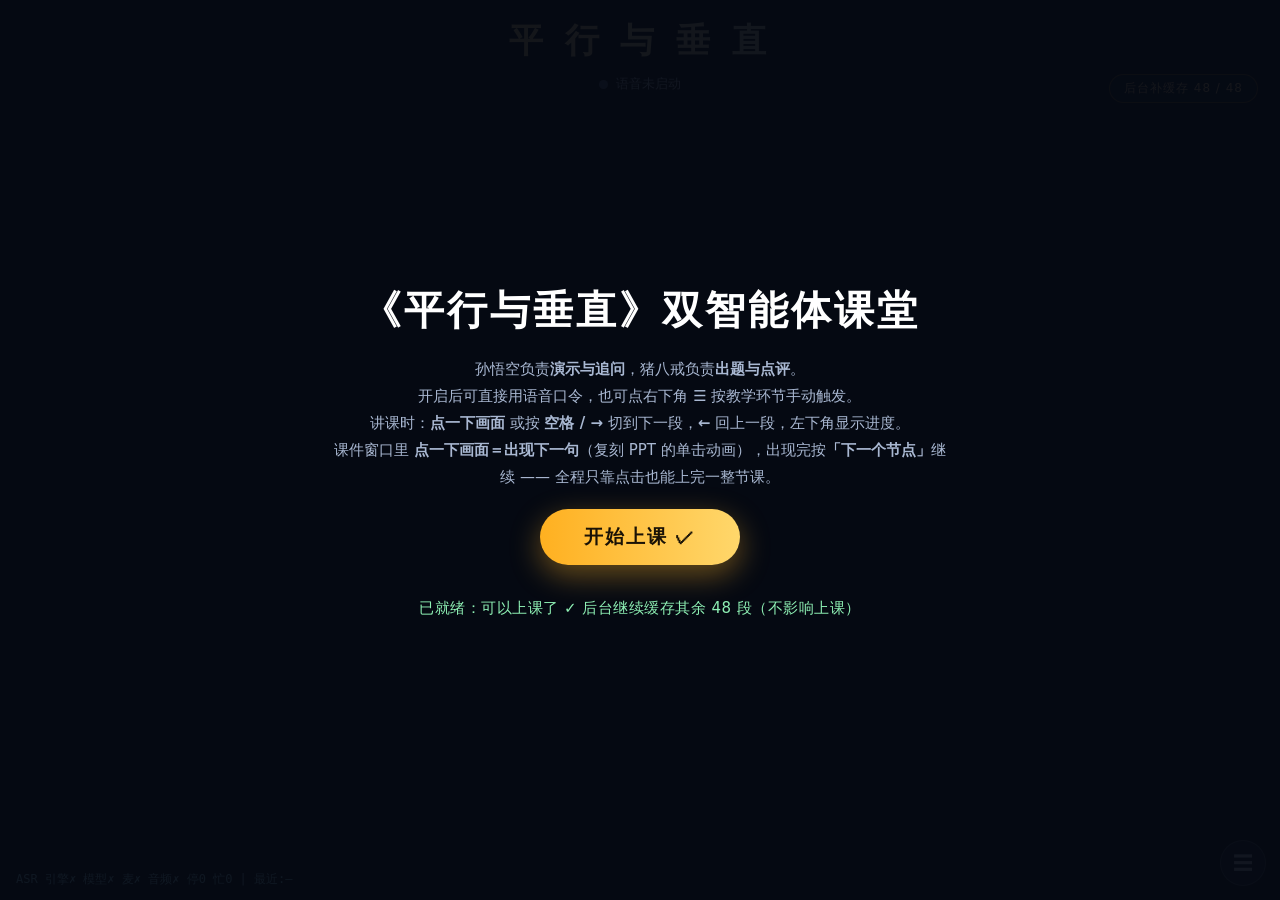
==== commit f39c84ce: "feat(site): index.html" ====
--- a/site/index.html
+++ b/site/index.html
@@ -1,1546 +1,1043 @@
 <!DOCTYPE html>
-
 <html lang="zh-CN">
-
 <head>
-
 <meta charset="UTF-8" />
-
 <meta name="viewport" content="width=device-width, initial-scale=1.0, user-scalable=no" />
-
 <title>平行与垂直 · 双智能体课堂</title>
-
 <style>
-
   :root{
-
     --wk:#ffb020; --bj:#5fb8ff; --both:#ffe9a8;
-
-  }
-
+  }
   *{box-sizing:border-box;margin:0;padding:0;-webkit-tap-highlight-color:transparent;}
-
   html,body{height:100%;overflow:hidden;background:#000;font-family:"PingFang SC","Microsoft YaHei",system-ui,sans-serif;color:#fff;}
-
   body{user-select:none;}
-
-
-
   /* ===== 整屏视频 ===== */
-
   .screen{position:fixed;inset:0;background:#000;overflow:hidden;}
-
   video{position:absolute;inset:0;width:100%;height:100%;object-fit:cover;background:#000;}
-
-
-
   header{position:fixed;top:0;left:0;right:0;z-index:20;text-align:center;padding:18px 16px 0;
-
     pointer-events:none;background:linear-gradient(180deg,rgba(0,0,0,.45),transparent);}
-
   header h1{font-size:clamp(20px,2.8vw,34px);letter-spacing:5px;font-weight:800;
-
     background:linear-gradient(90deg,var(--wk),#ffe9a8,var(--bj));
-
     -webkit-background-clip:text;background-clip:text;color:transparent;}
-
-
-
   .micstate{position:fixed;top:70px;left:50%;transform:translateX(-50%);z-index:21;
-
     display:flex;align-items:center;gap:8px;font-size:13px;color:#c3cfe4;
-
     background:rgba(0,0,0,.32);padding:5px 13px;border-radius:999px;}
-
   .dot{width:9px;height:9px;border-radius:50%;background:#5b6b86;}
-
   .micstate.live .dot{background:#37e08a;box-shadow:0 0 12px #37e08a;animation:pulse 1.2s infinite;}
-
   @keyframes pulse{0%,100%{transform:scale(1);opacity:1;}50%{transform:scale(1.4);opacity:.6;}}
-
-
-
   .speaker-tag{position:fixed;top:70px;left:22px;z-index:21;display:none;
-
     padding:7px 16px;border-radius:999px;font-weight:800;letter-spacing:2px;font-size:15px;
-
     background:rgba(0,0,0,.45);border:1px solid rgba(255,255,255,.2);backdrop-filter:blur(6px);}
-
   .speaker-tag[data-ch="wk"]{color:var(--wk);border-color:var(--wk);}
-
   .speaker-tag[data-ch="bj"]{color:var(--bj);border-color:var(--bj);}
-
   .speaker-tag[data-ch="both"]{color:var(--both);}
-
-
-
   /* 字幕 */
-
   .subs{position:fixed;left:50%;bottom:clamp(20px,4.5vh,48px);transform:translateX(-50%);
-
     width:min(92vw,1100px);z-index:20;text-align:center;pointer-events:none;}
-
   .bubble{display:none;padding:14px 26px;border-radius:15px;line-height:1.6;
-
     background:rgba(8,12,24,.7);border:1px solid rgba(255,255,255,.12);backdrop-filter:blur(8px);
-
     font-size:clamp(15px,1.9vw,24px);box-shadow:0 10px 26px rgba(0,0,0,.45);}
-
   .bubble .who{font-weight:800;margin-right:9px;}
-
   .bubble[data-ch="wk"] .who{color:var(--wk);}
-
   .bubble[data-ch="bj"] .who{color:var(--bj);}
-
   .bubble[data-ch="both"] .who{color:var(--both);}
-
   .heard{margin-top:9px;font-size:clamp(11px,1.3vw,15px);color:#9fb0cc;min-height:18px;}
-
-
-
   /* 开场遮罩 */
-
   .start{position:fixed;inset:0;z-index:60;background:rgba(6,10,20,.94);
-
     display:flex;flex-direction:column;align-items:center;justify-content:center;gap:18px;text-align:center;padding:24px;}
-
   .start h2{font-size:clamp(22px,3.6vw,40px);letter-spacing:3px;}
-
   .start p{color:#a9b8d2;max-width:620px;line-height:1.8;font-size:15px;}
-
   .btn{cursor:pointer;border:none;border-radius:999px;padding:15px 44px;font-size:19px;font-weight:800;letter-spacing:2px;color:#1a1206;
-
     background:linear-gradient(90deg,var(--wk),#ffd76b);box-shadow:0 10px 30px rgba(255,180,40,.4);transition:transform .2s;}
-
   .btn:active{transform:scale(.96);}
-
   .nospeech{color:#ff9c7a;font-size:13px;max-width:540px;line-height:1.7;}
-
-
-
   /* ===== 教师控制台（可收起，投屏时几乎不可见）===== */
-
   .panel-toggle{position:fixed;right:14px;bottom:14px;z-index:45;cursor:pointer;
-
     width:46px;height:46px;border-radius:50%;border:1px solid rgba(255,255,255,.25);
-
     background:rgba(14,22,40,.78);backdrop-filter:blur(6px);color:#dbe6f7;font-size:20px;}
-
   .panel{position:fixed;right:14px;bottom:70px;z-index:44;width:min(360px,86vw);max-height:74vh;
-
     display:none;flex-direction:column;gap:8px;overflow:hidden;
-
     background:rgba(10,16,30,.86);border:1px solid rgba(255,255,255,.14);border-radius:16px;backdrop-filter:blur(10px);}
-
   .panel.open{display:flex;}
-
   .panel .bar{display:flex;align-items:center;justify-content:space-between;padding:10px 14px;border-bottom:1px solid rgba(255,255,.1);}
-
   .panel .bar b{font-size:14px;letter-spacing:1px;}
-
   .panel .bar .idlebtn{cursor:pointer;font-size:12px;color:#cdd8ea;border:1px solid rgba(255,255,255,.2);
-
     padding:4px 10px;border-radius:999px;background:rgba(255,255,255,.06);}
-
   .scroll{overflow:auto;padding:6px 10px 12px;display:flex;flex-direction:column;gap:10px;}
-
   .seg-grp{display:flex;flex-direction:column;gap:5px;}
-
   .seg-label{font-size:12px;color:#9fb0d0;letter-spacing:1px;padding:2px 4px;position:sticky;top:0;
-
     background:rgba(10,16,30,.9);padding:4px;}
-
   .seg-grp button{cursor:pointer;text-align:left;border:1px solid rgba(255,255,255,.12);color:#e6edf8;
-
     background:rgba(255,255,255,.05);border-radius:9px;padding:8px 11px;font-size:12.5px;line-height:1.4;}
-
   .seg-grp button:active{transform:scale(.98);}
-
   .seg-grp button.wk{border-left:3px solid var(--wk);}
-
   .seg-grp button.bj{border-left:3px solid var(--bj);}
-
   .seg-grp button.both{border-left:3px solid var(--both);}
-
   .seg-grp button .k{display:block;color:#8fa0c6;font-size:11px;margin-top:2px;}
-
-
-
   /* ===== 课件（PPT 弹窗）===== */
-
   #pptWin{position:fixed;left:50%;top:48%;transform:translate(-50%,-50%);z-index:40;display:none;
-
     flex-direction:column;width:min(1080px,88vw);height:min(710px,80vh);min-width:400px;min-height:260px;
-
     resize:both;overflow:hidden;border-radius:14px;border:1px solid rgba(255,255,255,.16);
-
     background:#0b1220;box-shadow:0 26px 80px rgba(0,0,0,.72);}
-
   #pptWin.show{display:flex;}
-
   .pptbar{display:flex;align-items:center;gap:8px;padding:7px 12px;cursor:move;user-select:none;
-
     background:linear-gradient(180deg,rgba(255,176,32,.22),rgba(255,176,32,.05));
-
     border-bottom:1px solid rgba(255,255,255,.12);}
-
   .pptbar b{font-size:14px;letter-spacing:1px;color:#ffd88a;white-space:nowrap;}
-
   .pptbar .pg{font-size:12px;color:#9fb0cc;white-space:nowrap;}
-
   .pptbar .grow{flex:1;}
-
   .pptbar button{cursor:pointer;background:rgba(255,255,255,.08);color:#dbe6f7;border:1px solid rgba(255,255,255,.18);
-
     border-radius:8px;padding:3px 10px;font-size:13px;line-height:1.5;}
-
   .pptbar button:hover{background:rgba(255,255,255,.2);}
-
   #pptWin .pptbody{flex:1;display:flex;align-items:center;justify-content:center;overflow:auto;padding:6px;
-
     background:radial-gradient(circle at 50% 40%,rgba(255,255,255,.06),transparent 70%);}
-
   #pptWin .pptbody img{max-width:100%;max-height:100%;border-radius:8px;}
-
   #pptWin .ppthint{position:absolute;left:0;right:0;bottom:0;text-align:center;font-size:12px;color:#8ea0c4;
-
     padding:3px;background:linear-gradient(0deg,rgba(0,0,0,.5),transparent);pointer-events:none;}
-
   .slide-badge{position:fixed;top:70px;right:22px;z-index:41;display:none;padding:6px 14px;border-radius:999px;
-
     background:rgba(255,176,32,.16);border:1px solid var(--wk);color:var(--wk);font-size:13px;letter-spacing:1px;}
-
   .slide-badge.show{display:block;}
-
   #warmTip{position:fixed;top:74px;right:22px;z-index:42;display:none;padding:5px 14px;border-radius:999px;
-
     background:rgba(10,14,24,.78);border:1px solid rgba(255,176,32,.45);color:#ffd88a;font-size:12px;letter-spacing:1px;}
-
   #bufTip{position:fixed;top:74px;left:50%;transform:translateX(-50%);z-index:42;display:none;
-
     padding:6px 18px;border-radius:999px;background:rgba(10,14,24,.8);border:1px solid rgba(255,255,255,.25);
-
     color:#dbe6f7;font-size:13px;letter-spacing:1px;}
-
   #navBtns{position:fixed;left:14px;bottom:14px;z-index:41;display:none;gap:8px;align-items:center;}
-
   #navBtns.show{display:flex;}
-
   #navBtns button{cursor:pointer;background:rgba(255,255,255,.08);color:#dbe6f7;border:1px solid rgba(255,255,255,.22);
-
     border-radius:10px;padding:7px 14px;font-size:14px;}
-
   #navBtns button:hover{background:rgba(255,255,255,.2);}
-
   #navBtns #segIdx{color:#9fb0cc;font-size:13px;min-width:62px;text-align:center;}
-
-  #holdTip{position:fixed;left:50%;bottom:14px;transform:translateX(-50%);z-index:39;display:none;
-
-    padding:6px 18px;border-radius:999px;background:rgba(255,176,32,.14);border:1px solid rgba(255,176,32,.5);
-
+  #holdBar{position:fixed;left:50%;bottom:14px;transform:translateX(-50%);z-index:39;display:none;
+    gap:8px;align-items:center;}
+  #holdBar.show{display:flex;}
+  #holdTip{padding:6px 16px;border-radius:999px;background:rgba(255,176,32,.14);border:1px solid rgba(255,176,32,.5);
     color:#ffd88a;font-size:13px;letter-spacing:1px;white-space:nowrap;}
-
+  #holdNext{cursor:pointer;border:none;border-radius:999px;padding:7px 18px;font-size:13.5px;font-weight:800;letter-spacing:1px;
+    color:#1a1206;background:linear-gradient(90deg,var(--wk),#ffd76b);box-shadow:0 6px 18px rgba(255,180,40,.35);}
+  #holdNext:active{transform:scale(.97);}
   .warmline{margin-top:16px;font-size:15px;color:#ffd88a;display:flex;align-items:center;justify-content:center;gap:9px;letter-spacing:.5px;}
-
   .warmline .sp{width:13px;height:13px;border-radius:50%;border:2px solid rgba(255,216,138,.3);border-top-color:#ffd88a;animation:spin .9s linear infinite;}
-
   .warmline.done{color:#8ef0b4;} .warmline.done .sp{display:none;}
-
   @keyframes spin{to{transform:rotate(360deg)}}
+  /* ===== 课件窗口里的互动页（可点击的 HTML 课件）===== */
+  #pptWin .pptbody iframe{width:100%;height:100%;border:0;background:#0b1220;border-radius:8px;}
+  /* ===== 答题双分支：正确 / 错误 ===== */
+  #answerBar{position:fixed;left:50%;bottom:clamp(104px,14vh,164px);transform:translateX(-50%);z-index:43;display:none;
+    gap:8px;align-items:center;padding:8px 12px;border-radius:14px;background:rgba(10,16,30,.84);
+    border:1px solid rgba(255,176,32,.4);backdrop-filter:blur(8px);flex-wrap:wrap;justify-content:center;max-width:95vw;}
+  #answerBar.show{display:flex;}
+  #answerBar .qg{display:flex;align-items:center;gap:6px;padding:3px 8px;border-radius:11px;background:rgba(255,255,255,.05);
+    border:1px solid transparent;}
+  #answerBar .qg.sel{background:rgba(255,176,32,.18);border-color:rgba(255,176,32,.65);}
+  #answerBar .ql{font-size:12.5px;color:#ffd88a;font-weight:700;letter-spacing:1px;white-space:nowrap;}
+  #answerBar button{cursor:pointer;border-radius:999px;padding:5px 12px;font-size:12.5px;font-weight:700;border:1px solid transparent;}
+  #answerBar button.ok{background:rgba(55,224,138,.16);color:#7bf0b0;border-color:rgba(55,224,138,.5);}
+  #answerBar button.no{background:rgba(255,120,100,.16);color:#ffb0a0;border-color:rgba(255,120,100,.5);}
+  #answerBar button.fb{background:rgba(95,184,255,.16);color:#b8dcff;border-color:rgba(95,184,255,.5);}
+  #answerBar button:hover{filter:brightness(1.25);}
+  #answerBar .hint{font-size:11.5px;color:#9fb0cc;max-width:220px;line-height:1.4;}
+  /* ===== 3D 立方体工具窗（整合 cube-3d）===== */
+  #cubeWin{position:fixed;left:50%;top:50%;transform:translate(-50%,-50%);z-index:41;display:none;
+    flex-direction:column;width:min(900px,88vw);height:min(640px,78vh);min-width:420px;min-height:300px;
+    resize:both;overflow:hidden;border-radius:14px;border:1px solid rgba(120,200,255,.4);
+    background:#08111f;box-shadow:0 26px 80px rgba(0,0,0,.75);}
+  #cubeWin.show{display:flex;}
+  #cubeWin .cbar{display:flex;align-items:center;gap:8px;padding:7px 12px;cursor:move;user-select:none;
+    background:linear-gradient(180deg,rgba(120,200,255,.22),rgba(120,200,255,.04));border-bottom:1px solid rgba(255,255,255,.12);}
+  #cubeWin .cbar b{font-size:14px;letter-spacing:1px;color:#bfe6ff;white-space:nowrap;}
+  #cubeWin .cbar .hint2{font-size:11.5px;color:#9fb0cc;white-space:nowrap;}
+  #cubeWin .cbar .grow{flex:1;}
+  #cubeWin .cbar button{cursor:pointer;background:rgba(255,255,255,.08);color:#dbe6f7;border:1px solid rgba(255,255,255,.18);
+    border-radius:8px;padding:3px 10px;font-size:13px;}
+  #cubeWin .cbar button:hover{background:rgba(255,255,255,.2);}
+  #cubeWin iframe{flex:1;width:100%;border:0;background:#08111f;}
 
 </style>
-
 </head>
-
 <body>
-
   <div class="screen"><video id="player" src="" muted playsinline autoplay loop></video></div>
-
-
-
   <header><h1>平 行 与 垂 直</h1></header>
-
   <div class="speaker-tag" id="speakerTag"></div>
-
   <div class="micstate" id="micstate"><span class="dot"></span><span id="mictxt">语音未启动</span></div>
-
-
-
   <div class="subs">
-
     <div class="bubble" id="bubble"><span class="who" id="who"></span><span id="reply"></span></div>
-
     <div class="heard" id="heard"></div>
-
+  </div>
+  <div id="bufTip">加载中…</div>
+  <div id="warmTip"></div>
+  <div class="navbtns" id="navBtns">
+    <button id="prevSeg" title="上一段（←）">◀ 上一段</button>
+    <span id="segIdx">0 / 0</span>
+    <button id="nextSeg" title="下一段（→ / 空格 / 点画面）">下一段 ▶</button>
+  </div>
+  <div class="slide-badge" id="slideBadge" title="点击可再次调出课件">课件</div>
+  <div id="pptWin">
+    <div class="pptbar" id="pptBar">
+      <b id="pptName">课件</b><span class="pg" id="pptPage"></span><span class="grow"></span>
+      <button id="pptPrev" title="上一句 / 上一页（←）">◀</button>
+      <button id="pptNext" title="点一下出现下一句；本页出完再点进下一页（→ 或空格）">▶</button>
+      <button id="pptSkip" title="跳过本页剩余单击，直接到下一页" style="display:none">⏭</button>
+      <button id="pptFull" title="全屏 / 还原（F）">全屏</button>
+      <button id="pptPop" title="在新窗口打开完整 PPT（可拖到副屏）">新窗口</button>
+      <button id="pptClose" title="收起（Esc）">✕</button>
+    </div>
+    <div class="pptbody" id="pptBody"><img id="pptImg" alt="课件"></div>
+    <div class="ppthint" id="pptHint">点画面下一页 · 拖标题栏移动 · 右下角拉伸 · 动画在后台继续播放</div>
+  </div>
+  <div id="holdBar">
+    <span id="holdTip">课件段落已停在讲解状态 · 讲完点「下一个节点」继续</span>
+    <button id="holdNext" title="进入下一个教学节点（点画面空白处也可以）">下一个节点 ▶</button>
+  </div>
+  <!-- ===== 答题双分支工具条（停在题目课件时出现）===== -->
+  <div id="answerBar"></div>
+  <!-- ===== 3D 立方体工具窗（cube-3d）===== -->
+  <div id="cubeWin">
+    <div class="cbar" id="cubeBar">
+      <b>🧊 3D 立方体 · 平行与垂直</b>
+      <span class="hint2">拖标题栏移动 · 右下角拉伸 · 与动画同时显示</span>
+      <span class="grow"></span>
+      <button id="cubeBig" title="全屏/还原">全屏</button>
+      <button id="cubePop" title="在新窗口打开（可拖到副屏）">新窗口</button>
+      <button id="cubeClose" title="收起">✕</button>
+    </div>
+    <iframe id="cubeFrame" title="3D 立方体工具" src="about:blank"></iframe>
   </div>
 
-
-
-  <div id="bufTip">加载中…</div>
-
-  <div id="warmTip"></div>
-
-  <div class="navbtns" id="navBtns">
-
-    <button id="prevSeg" title="上一段（←）">◀ 上一段</button>
-
-    <span id="segIdx">0 / 0</span>
-
-    <button id="nextSeg" title="下一段（→ / 空格 / 点画面）">下一段 ▶</button>
-
+  <button class="panel-toggle" id="panelToggle" title="教师控制台">☰</button>
+  <div class="panel" id="panel">
+    <div class="bar"><b>教师控制台</b><span style="flex:1"></span><span class="idlebtn" id="openPptBtn" title="打开整套 PPT 演示窗口">PPT 演示</span><span class="idlebtn" id="cubeBtn" title="打开 3D 立方体画线工具（可边讲边演示）">🧊 3D立方体</span><span class="idlebtn" id="warmBtn" title="把全部视频与课件图预热到缓存">全部预加载</span><span class="idlebtn" id="goIdleBtn">返回待机</span></div>
+    <div class="scroll" id="scroll"></div>
   </div>
-
-  <div class="slide-badge" id="slideBadge" title="点击可再次调出课件">课件</div>
-
-  <div id="pptWin">
-
-    <div class="pptbar" id="pptBar">
-
-      <b id="pptName">课件</b><span class="pg" id="pptPage"></span><span class="grow"></span>
-
-      <button id="pptPrev" title="上一页（←）">◀</button>
-
-      <button id="pptNext" title="下一页（→ 或空格）">▶</button>
-
-      <button id="pptFull" title="全屏 / 还原（F）">全屏</button>
-
-      <button id="pptPop" title="在新窗口打开完整 PPT（可拖到副屏）">新窗口</button>
-
-      <button id="pptClose" title="收起（Esc）">✕</button>
-
-    </div>
-
-    <div class="pptbody" id="pptBody"><img id="pptImg" alt="课件"></div>
-
-    <div class="ppthint">点画面下一页 · 拖标题栏移动 · 右下角拉伸 · 动画在后台继续播放</div>
-
+  <div class="start" id="start">
+    <h2>《平行与垂直》双智能体课堂</h2>
+    <p>孙悟空负责<b>演示与追问</b>，猪八戒负责<b>出题与点评</b>。<br/>
+       开启后可直接用语音口令，也可点右下角 <b>☰</b> 按教学环节手动触发。<br/>
+       讲课时：<b>点一下画面</b> 或按 <b>空格 / →</b> 切到下一段，<b>←</b> 回上一段，左下角显示进度。<br/>
+       课件窗口里 <b>点一下画面＝出现下一句</b>（复刻 PPT 的单击动画），出现完按<b>「下一个节点」</b>继续 —— 全程只靠点击也能上完一整节课。</p>
+    <button class="btn" id="startBtn">进入课堂</button>
+    <div class="warmline" id="warmLine"><span class="sp"></span><span id="warmTxt">正在课前缓存…</span></div>
+    <p class="nospeech" id="nospeech" style="display:none;">
+      当前浏览器不支持离线语音识别（需 Chrome/Edge）。不影响使用：请用右下角控制台按环节点击播放。
+    </p>
   </div>
-
-
-
-  <div id="holdTip">课件段落已停在讲解状态 · 讲完点控制台下一个节点或「返回待机」继续</div>
-
-  <button class="panel-toggle" id="panelToggle" title="教师控制台">☰</button>
-
-  <div class="panel" id="panel">
-
-    <div class="bar"><b>教师控制台</b><span style="flex:1"></span><span class="idlebtn" id="openPptBtn" title="打开整套 PPT 演示窗口">PPT 演示</span><span class="idlebtn" id="warmBtn" title="把全部视频与课件图预热到缓存">全部预加载</span><span class="idlebtn" id="goIdleBtn">返回待机</span></div>
-
-    <div class="scroll" id="scroll"></div>
-
-  </div>
-
-
-
-  <div class="start" id="start">
-
-    <h2>《平行与垂直》双智能体课堂</h2>
-
-    <p>孙悟空负责<b>演示与追问</b>，猪八戒负责<b>出题与点评</b>。<br/>
-
-       开启后可直接用语音口令，也可点右下角 <b>☰</b> 按教学环节手动触发。<br/>
-
-      讲课时：<b>点一下画面</b> 或按 <b>空格 / →</b> 切到下一段，<b>←</b> 回上一段，左下角显示进度。</p>
-
-    <button class="btn" id="startBtn">进入课堂</button>
-
-    <div class="warmline" id="warmLine"><span class="sp"></span><span id="warmTxt">正在课前缓存…</span></div>
-
-    <p class="nospeech" id="nospeech" style="display:none;">
-
-      当前浏览器不支持离线语音识别（需 Chrome/Edge）。不影响使用：请用右下角控制台按环节点击播放。
-
-    </p>
-
-  </div>
-
-
-
 <script src="asr/vosk.js"></script>
-
 <script src="dialogues.js"></script>
-
+<script src="dialogues_add.js"></script>
+<script src="reveals.js"></script>
 <script>
-
 const CFG=window.DIALOGUES;
-
 const player=document.getElementById('player');
-
 const bubble=document.getElementById('bubble'),whoEl=document.getElementById('who'),
-
       replyEl=document.getElementById('reply'),heardEl=document.getElementById('heard');
-
 const speakerTag=document.getElementById('speakerTag');
-
 const micstate=document.getElementById('micstate'),mictxt=document.getElementById('mictxt');
-
 const CH_NAME={wk:'孙悟空',bj:'猪八戒',both:'双人'};
-
 const SEG_NAME={1:'环节一 · AI情境导入',2:'环节二 · 相交与不相交',3:'环节三 · 同一平面',
-
                 4:'环节四 · 垂直',5:'环节五 · 分层练习',6:'环节六 · 总结作业'};
-
-let playing=false, started=false, recog=null, curIdx=-1;
-
-
-
+let playing=false, started=false, recog=null, curIdx=-1, curId=null, lastFireId='', lastFireAt=0;
 let slideList=[], slideIdx=0, slideName='课件', curImg='';
-
-
-
 function showSlides(list, name){
-
   list=(list||[]).filter(Boolean);
-
   if(!list.length){ hideSlide(); return; }
-
   slideList=list; slideIdx=0;
-
   if(name) slideName=name;
-
   document.getElementById('pptName').textContent=slideName;
-
   document.getElementById('pptWin').classList.add('show');
-
   document.getElementById('slideBadge').classList.add('show');
-
   renderSlide();
-
   keepPlaying();
-
-}
-
+}
 /* 弹课件时不让动画/配音停：只要在播流程中就续播 */
-
 function keepPlaying(){
-
   try{
-
     if(typeof player!=='undefined' && player && player.paused && player.getAttribute('src')) player.play().catch(()=>{});
-
   }catch(e){}
-
-}
-
+}
 document.addEventListener('visibilitychange',()=>{ if(!document.hidden) keepPlaying(); });
-
-
-
 /* ---------- 片段导航：点画面 / →← / 按钮 切换下一段 ---------- */
-
 function idxOf(id){ return (CFG&&CFG.items)?CFG.items.findIndex(x=>x.id===id):-1; }
-
 function nextEntry(d){
-
   if(!CFG||!CFG.items||!CFG.items.length) return;
-
   let i = (curIdx<0) ? (d>0?0:0) : curIdx+d;
-
   i = Math.max(0, Math.min(CFG.items.length-1, i));
-
   const it=CFG.items[i];
-
   if(it) playEntry(it);
-
-}
-
+}
 function updateSegHud(){
-
   const n=(CFG&&CFG.items)?CFG.items.length:0;
-
   const el=document.getElementById('segIdx');
-
   if(el) el.textContent = (curIdx>=0? (curIdx+1) : 0) + ' / ' + n;
-
-}
-
+}
 document.addEventListener('click',e=>{
-
   if(!started) return;
-
-  if(e.target.closest('#pptWin,#panel,.panel-toggle,#navBtns,#start,#slideBadge')) return;
-
-  if(document.getElementById('pptWin').classList.contains('show')) return;   // 课件窗口开着时点画面=课件翻页
-
+  if(e.target.closest('#pptWin,#panel,.panel-toggle,#navBtns,#start,#slideBadge,#cubeWin,#answerBar,#holdBar')) return;
+  if(document.getElementById('pptWin').classList.contains('show')) {
+    if(holding) nextEntry(1);          // 讲解状态：点课件窗口外的画面 = 进入下一个节点（全点击上课）
+    return;                            // 课件窗口开着时点画面=课件翻页
+  }
   nextEntry(1);
-
 }, true);
-
 window.addEventListener('keydown',e=>{
-
   if(!started) return;
-
   if(document.getElementById('pptWin').classList.contains('show')) return;   // 交给课件窗口的快捷键
-
   if(e.key==='ArrowRight'||e.key===' '||e.key==='PageDown'||e.key==='Enter'){ nextEntry(1); e.preventDefault(); }
-
   else if(e.key==='ArrowLeft'||e.key==='PageUp'){ nextEntry(-1); e.preventDefault(); }
-
 });
-
-
-
 /* ---------- 预加载：把后面几段提前拉进浏览器缓存，切换即播 ---------- */
-
 const AHEAD=3, WARM_MAX=8;
-
 const warmers=new Map();
-
 function warm(src, big){
-
   if(!src || warmers.has(src)) return;
-
   const v=document.createElement('video');
-
   v.preload='auto'; v.muted=true; v.playsInline=true; v.src=src; v.style.display='none';
-
   document.body.appendChild(v);
-
   try{ v.load(); }catch(_){}
-
   warmers.set(src,v);
-
   if(warmers.size>(big?24:WARM_MAX)){
-
     const k=warmers.keys().next().value;
-
     if(k!==src){
-
       const el=warmers.get(k); warmers.delete(k);
-
       try{ el.removeAttribute('src'); el.load(); }catch(_){}
-
       el.remove();
-
     }
-
-  }
-
-}
-
+  }
+}
 function preloadAround(i){
-
   if(!CFG) return;
-
   warm(CFG.idle);
-
   const its=CFG.items||[];
-
   for(let k=1;k<=AHEAD;k++){ const it=its[i+k]; if(it) warm(it.video); }
-
   if(its[i-1]) warm(its[i-1].video);
-
-  for(let k=1;k<=2;k++){                       // 顺手预载下一两段的课件图
-
+  for(let k=1;k<=2;k++){                       // 顺手预载下一两段的课件图（含单击帧）
     const it=its[i+k]; if(!it) continue;
-
     const sl=(it.slides&&it.slides.length)?it.slides:(it.slide?[it.slide]:[]);
-
-    sl.forEach(s=>{ const im=new Image(); im.src=s; });
-
-  }
-
-}
-
+    sl.forEach(s=>{ const im=new Image(); im.src=s; warmFrames(revealFrames(s)); });
+  }
+}
 function warmAll(){
-
   if(!CFG) return;
-
   if(CFG.entrance&&CFG.entrance.video) warm(CFG.entrance.video);
-
   warm(CFG.idle);
-
   if(CFG.fallback){ if(CFG.fallback.wk) warm(CFG.fallback.wk.video); if(CFG.fallback.bj) warm(CFG.fallback.bj.video); }
-
   preloadAround(-1);
-
-}
-
+}
 player.addEventListener('waiting',()=>{ const t=document.getElementById('bufTip'); if(t) t.style.display='block'; });
-
 player.addEventListener('playing',()=>{ const t=document.getElementById('bufTip'); if(t) t.style.display='none'; });
-
 player.addEventListener('canplay',()=>{ const t=document.getElementById('bufTip'); if(t) t.style.display='none'; });
-
-
-
 /* ---------- 全部预加载：整包视频 + 课件图一次预热 ---------- */
-
 let warming=false;
-
 function setWarmTip(txt, hold){
-
   const el=document.getElementById('warmTip'); if(!el) return;
-
   if(txt){ el.textContent=txt; el.style.display='block'; }
-
   if(hold){ clearTimeout(el._t); el._t=setTimeout(()=>{ el.style.display='none'; }, hold); }
-
-}
-
+}
 function setWarmLine(txt, done){
-
   const el=document.getElementById('warmTxt'); if(el) el.textContent=txt;
-
   const box=document.getElementById('warmLine'); if(box) box.classList.toggle('done', !!done);
-
   const b=document.getElementById('startBtn'); if(b) b.textContent = done ? '开始上课 ✓' : '进入课堂';
-
-}
-
+}
 function dlOne(src){
-
   return new Promise(res=>{
-
     if(!src||warmers.has(src)) return res();
-
     const v=document.createElement('video');
-
     v.preload='auto'; v.muted=true; v.playsInline=true; v.src=src; v.style.display='none';
-
     document.body.appendChild(v); warmers.set(src,v);
-
     let fin=false; const done=()=>{ if(fin) return; fin=true; res(); };
-
     v.addEventListener('canplaythrough',done); v.addEventListener('loadeddata',done);
-
     v.addEventListener('error',done); setTimeout(done, 25000);
-
-  });
-
-}
-
+  });
+}
 function dlImg(src){
-
   return new Promise(res=>{ const im=new Image(); im.onload=im.onerror=()=>res(); im.src=src; setTimeout(res,12000); });
-
-}
-
+}
 async function pool(list, conc, tick){
-
   let i=0, done=0;
-
   const worker=async()=>{ while(i<list.length){ const s=list[i++]; await dlOne(s); done++; if(tick) tick(done); } };
-
   await Promise.all(Array.from({length:Math.max(1,conc)}, worker));
-
-}
-
+}
 function warmAllClips(){
-
   if(!CFG || warming) return;
-
   warming=true;
-
   const items=CFG.items||[];
-
   const head=[];
-
   if(CFG.entrance&&CFG.entrance.video) head.push(CFG.entrance.video);
-
   if(CFG.idle) head.push(CFG.idle);
-
   if(CFG.fallback){ if(CFG.fallback.wk) head.push(CFG.fallback.wk.video); if(CFG.fallback.bj) head.push(CFG.fallback.bj.video); }
-
   items.slice(0,3).forEach(it=>{ if(it.video) head.push(it.video); });
-
   const pri=[...new Set(head)].filter(Boolean);
-
   const rest=[...new Set(items.map(it=>it.video).filter(Boolean))].filter(s=>pri.indexOf(s)<0);
-
+  (CFG.answers||[]).forEach(q=>{ ['right','wrong','fb'].forEach(k=>{ (q[k]||[]).forEach(c=>{ if(c.video && rest.indexOf(c.video)<0) rest.push(c.video); }); }); });
   const imgs=[];
-
   items.forEach(it=>{ const sl=(it.slides&&it.slides.length)?it.slides:(it.slide?[it.slide]:[]); sl.forEach(s=>imgs.push(s)); });
-
   const gate=pri.length+imgs.length;
-
   const cnt=d=>'课前缓存中… '+d+' / '+gate+'（先存开场要用的）';
-
   setWarmLine(cnt(0), false);
-
   Promise.all([
-
     pool(pri, 2, d=>setWarmLine(cnt(d), false)),
-
     Promise.all(imgs.map(s=>dlImg(s)))
-
   ]).then(()=>{
-
     setWarmTip('开场已就绪：'+pri.length+' 段视频 / '+imgs.length+' 张课件图', 6000);
-
     setWarmLine('已就绪：可以上课了 ✓ 后台继续缓存其余 '+rest.length+' 段（不影响上课）', true);
-
     warming=false;
-
     pool(rest, 2, d=>setWarmTip('后台补缓存 '+d+' / '+rest.length));
-
-  });
-
-}
-
+    warmAllReveals();
+  });
+}
+/* 后台把课件「单击出现的帧图」也缓存好，避免教室里点一下要等 */
+function warmAllReveals(){
+  const pages=new Set();
+  (CFG.items||[]).forEach(it=>{
+    const sl=(it.slides&&it.slides.length)?it.slides:(it.slide?[it.slide]:[]);
+    sl.forEach(s=>pages.add(s));
+  });
+  const list=[];
+  pages.forEach(p=>{ (revealFrames(p)||[]).forEach(f=>{ if(list.indexOf(f)<0) list.push(f); }); });
+  if(!list.length) return;
+  let i=0, done=0;
+  const worker=async()=>{
+    while(i<list.length){ const s=list[i++]; await dlImg(s); done++;
+      if(done%12===0) setWarmTip('后台补缓存课件单击帧 '+done+' / '+list.length); }
+  };
+  Promise.all(Array.from({length:3}, worker)).then(()=>{
+    setWarmTip('课件单击帧已缓存：'+list.length+' 帧（点一下即时出现）', 6000);
+  });
+}
+function slideIsHtml(p){ return /\.html?($|\?|#)/i.test(p||''); }
+function htmlSlideNext(){
+  try{ var f=document.getElementById('slideFrame');
+    if(f && f.contentWindow && typeof f.contentWindow.p17Next==='function') f.contentWindow.p17Next(); }catch(_){}
+}
+/* ---------- 单击逐步出现（复刻 PPT 的单击动画）----------
+   window.REVEALS[页面] = [帧0, 帧1, ...]：帧0 = 一句都还没出现，
+   每点一下换成下一帧；本页点到底再点才翻页（和放映 PPT 一样）。
+   帧图由 work/reveal_export.py 从教师课件的 <p:timing> 逐单击导出。 */
+let curStep=0;
+function revealFrames(p){ var R=window.REVEALS||{}; return R[p]||null; }
+function warmFrames(frames){ (frames||[]).forEach(function(s){ var im=new Image(); im.src=s; }); }
+/* 万一浏览器解不了 WebP：退回整页静图，课堂照常上（不报错、不空白） */
+(function(){
+  const im=document.getElementById('pptImg');
+  if(im) im.addEventListener('error',function(){
+    const fr=revealFrames(curImg);
+    if(fr && curImg && im.getAttribute('src') && im.getAttribute('src').indexOf('reveal/')>=0){
+      im.setAttribute('src',curImg);
+    }
+  });
+})();
 function renderSlide(){
-
   curImg=slideList[slideIdx]||'';
-
-  document.getElementById('pptImg').setAttribute('src',curImg);
-
-  document.getElementById('pptPage').textContent =
-
-    slideList.length>1 ? ((slideIdx+1)+' / '+slideList.length) : '';
-
-  document.getElementById('pptPrev').disabled = (slideIdx<=0);
-
-  document.getElementById('pptNext').disabled = (slideIdx>=slideList.length-1);
-
+  const body=document.getElementById('pptBody');
+  const frames=revealFrames(curImg);
+  if(slideIsHtml(curImg)){
+    curStep=0;
+    const im=document.getElementById('pptImg'); if(im) im.style.display='none';
+    let f=document.getElementById('slideFrame');
+    if(!f){ f=document.createElement('iframe'); f.id='slideFrame'; f.setAttribute('src',curImg); body.appendChild(f); }
+    else if(f.getAttribute('src')!==curImg){ f.setAttribute('src',curImg); }
+  } else {
+    const f=document.getElementById('slideFrame'); if(f) f.remove();
+    const im=document.getElementById('pptImg'); im.style.display='';
+    if(frames){
+      curStep=Math.max(0,Math.min(curStep,frames.length-1));
+      im.setAttribute('src',frames[curStep]);
+      warmFrames(frames);
+    } else {
+      curStep=0; im.setAttribute('src',curImg);
+    }
+  }
+  updateSlideHud(frames);
   keepPlaying();
-
-}
-
+}
+function updateSlideHud(frames){
+  if(frames===undefined) frames=revealFrames(curImg);
+  let s = slideList.length>1 ? ((slideIdx+1)+' / '+slideList.length) : '';
+  if(frames){
+    const total=Math.max(1,frames.length-1), left=frames.length-1-curStep;
+    s += (s?'　·　':'') + '单击出现 '+curStep+'/'+total + (left>0?('　还剩 '+left+' 步'):'　已全部出现');
+  }
+  document.getElementById('pptPage').textContent=s;
+  const prevBtn=document.getElementById('pptPrev'), nextBtn=document.getElementById('pptNext');
+  prevBtn.disabled = (slideIdx<=0 && !(frames&&curStep>0));
+  nextBtn.disabled = (slideIdx>=slideList.length-1 && !(frames&&curStep<frames.length-1));
+  const sk=document.getElementById('pptSkip');
+  if(sk) sk.style.display = (frames && frames.length>2) ? '' : 'none';
+  const h=document.getElementById('pptHint');
+  if(h) h.textContent = frames
+    ? (curStep<frames.length-1
+        ? '点一下画面＝出现下一句（PPT 单击动画）· 点到底再点进下一页 · 拖标题栏移动'
+        : '本页已全部出现 · 再点一下进下一页')
+    : '点画面下一页 · 拖标题栏移动 · 右下角拉伸 · 动画在后台继续播放';
+}
 function slideGo(d){
-
   if(!slideList.length) return;
-
+  const frames=revealFrames(curImg);
+  if(frames && d>0 && curStep<frames.length-1){ curStep++; renderSlide(); return; }
+  if(frames && d<0 && curStep>0){ curStep--; renderSlide(); return; }
   const n=slideIdx+d;
-
   if(n<0||n>=slideList.length) return;
-
-  slideIdx=n; renderSlide();
-
-}
-
+  slideIdx=n;
+  const nf=revealFrames(slideList[n]);
+  curStep = (d<0 && nf) ? nf.length-1 : 0;    // 往回翻页时停在“已全部出现”
+  renderSlide();
+}
+function skipPage(){                            // 跳过本页剩余单击，直接到下一页
+  const n=slideIdx+1;
+  if(n>=slideList.length) return;
+  slideIdx=n; curStep=0; renderSlide();
+}
 function hideSlide(){
-
-  slideList=[]; slideIdx=0; curImg='';
-
+  slideList=[]; slideIdx=0; curImg=''; curStep=0;
   document.getElementById('pptWin').classList.remove('show');
-
   document.getElementById('slideBadge').classList.remove('show');
-
-}
-
+}
 /* 标题栏拖动 */
-
 (function(){
-
   const bar=document.getElementById('pptBar'), win=document.getElementById('pptWin');
-
   let dx=0,dy=0,drag=false;
-
   bar.addEventListener('mousedown',e=>{
-
     if(e.target.tagName==='BUTTON') return;
-
     const r=win.getBoundingClientRect();
-
     win.style.transform='none';
-
     win.style.left=r.left+'px'; win.style.top=r.top+'px';
-
     dx=e.clientX-r.left; dy=e.clientY-r.top; drag=true; e.preventDefault();
-
-  });
-
+  });
   window.addEventListener('mousemove',e=>{
-
     if(!drag) return;
-
     win.style.left=Math.max(0,Math.min(window.innerWidth-120,e.clientX-dx))+'px';
-
     win.style.top =Math.max(0,Math.min(window.innerHeight-60,e.clientY-dy))+'px';
-
-  });
-
+  });
   window.addEventListener('mouseup',()=>drag=false);
-
+})();
+document.getElementById('pptBody').onclick=()=>{ if(slideIsHtml(curImg)){ htmlSlideNext(); return; } slideGo(1); };
+document.getElementById('pptPrev').onclick=e=>{e.stopPropagation();slideGo(-1);};
+document.getElementById('pptNext').onclick=e=>{e.stopPropagation();slideGo(1);};
+document.getElementById('pptSkip').onclick=e=>{e.stopPropagation();skipPage();};
+document.getElementById('pptClose').onclick=e=>{e.stopPropagation();hideSlide();};
+document.getElementById('pptFull').onclick=e=>{
+  e.stopPropagation();
+  const w=document.getElementById('pptWin');
+  if(document.fullscreenElement){ document.exitFullscreen(); }
+  else if(w.requestFullscreen){ w.requestFullscreen().catch(()=>{}); }
+};
+document.getElementById('pptPop').onclick=e=>{
+  e.stopPropagation();
+  const u='viewer.html'+(curImg?('?start='+encodeURIComponent(curImg.split('/').pop())):'');
+  window.open(u,'pptdeck','width=1280,height=780,menubar=no,toolbar=no');
+};
+document.getElementById('slideBadge').onclick=()=>{
+  const w=document.getElementById('pptWin');
+  if(slideList.length){ w.classList.toggle('show'); }
+};
+document.addEventListener('click',e=>{ if(holding && e.target && e.target.id==='goIdleBtn'){ holding=false; } },true);
+window.addEventListener('keydown',e=>{
+  const w=document.getElementById('pptWin');
+  if(!w.classList.contains('show')) return;
+  if(e.key==='ArrowRight'||e.key===' '||e.key==='PageDown'){ if(slideIsHtml(curImg)){ htmlSlideNext(); } else { slideGo(1); } e.preventDefault(); }
+  else if(e.key==='ArrowLeft'||e.key==='PageUp'){ slideGo(-1); e.preventDefault(); }
+  else if(e.key==='Escape'){ hideSlide(); }
+  else if(e.key==='f'||e.key==='F'){ document.getElementById('pptFull').click(); }
+});
+/* ---------- 播放 ---------- */
+/* 动画播放期间暂停语音聆听：否则视频里的配音会被麦克风当成老师口令，导致画面自己乱跳 */
+let listenPaused=false;
+function pauseListen(){
+  listenPaused=true;
+  try{ micstate.classList.remove('live'); mictxt.textContent='动画播放中 · 暂停聆听'; }catch(_){}
+}
+function resumeListen(delay){
+  listenPaused=false;
+  if(!started) return;
+  setTimeout(()=>{ if(listenPaused||!started) return;
+    try{ if(asrReady){ micstate.classList.add('live'); mictxt.textContent='离线语音聆听中'; } }catch(_){}
+  }, delay==null?700:delay);
+}
+function playSrc(src,{loop=false,muted=false,onend}={}){
+  player.loop=loop; player.muted=muted; player.src=src;
+  if(!muted) pauseListen(); else resumeListen(120);      // 有声动画->停听；待机静音->恢复听
+  player.play().catch(()=>{});
+  player.onended=()=>{ if(!player.loop){ resumeListen(900); onend&&onend(); } };
+}
+function goIdle(){
+  playing=false; holding=false; answerArmed=false; curQuiz=false; showAnswerBar(false);
+  hideSlide(); hideHoldBar(); bubble.style.display='none'; speakerTag.style.display='none';
+  if(CFG&&CFG.idle) playSrc(CFG.idle,{loop:true,muted:true});
+}
+/* 有课件的段落：播完停在最后一帧，课件继续留在屏上，等老师下指令才回待机 */
+let holding=false;
+function showHoldBar(txt){
+  const bar=document.getElementById('holdBar'), t=document.getElementById('holdTip');
+  if(txt!=null && t) t.textContent=txt;
+  if(bar) bar.classList.add('show');
+}
+function hideHoldBar(){ const bar=document.getElementById('holdBar'); if(bar) bar.classList.remove('show'); }
+function holdEntry(){
+  playing=false; holding=true;
+  try{ player.pause(); }catch(e){}
+  if(slideList.length){
+    document.getElementById('pptWin').classList.add('show');
+    document.getElementById('slideBadge').classList.add('show');
+  }
+  if(curQuiz && answersCfg().length){
+    answerArmed=true; showAnswerBar(true); selectAnswer(answerSel);
+    showHoldBar('学生回答后：点「正确 / 错误」（或说「正确 / 错误」）· 讲完点「下一个节点」');
+  } else {
+    answerArmed=false; showAnswerBar(false);
+    showHoldBar(slideList.length
+      ? '点课件画面＝出现下一句 · 出现完点「下一个节点」继续'
+      : '讲完点「下一个节点」继续（点画面空白处也可以）');
+  }
+}
+function playEntry(item){
+  if(!item||!item.video) return;
+  playing=true; holding=false; curId=item.id||null;
+  curQuiz=!!item.quiz; answerArmed=false; showAnswerBar(false);
+  if(item.tool==='cube') openCube();
+  curIdx=idxOf(item.id); updateSegHud(); preloadAround(curIdx);
+  hideHoldBar();
+  const _sl = item.slides && item.slides.length ? item.slides : (item.slide ? [item.slide] : null);
+  if(_sl){ showSlides(_sl, (item.title||item.id||'课件')); } else { hideSlide(); }
+  playSrc(item.video,{loop:false,muted:false,onend: _sl ? holdEntry : goIdle});
+  if(item.subtitle){
+    bubble.style.display='block'; bubble.dataset.ch=item.ch||'both';
+    whoEl.textContent=(CH_NAME[item.ch]||'')+'：'; replyEl.textContent=item.subtitle;
+  }else{bubble.style.display='none';}
+  if(item.ch){
+    speakerTag.style.display='block'; speakerTag.dataset.ch=item.ch;
+    speakerTag.textContent=CH_NAME[item.ch]||'';
+  }
+}
+/* =====================================================================
+ * 答题双分支：学生回答 → 老师判「正确 / 错误」→ 智能体两种回复
+ *   CFG.answers = [{id,label,say,right:[clip…],wrong:[clip…],fb:[clip…]}]
+ *   触发：①答题条按钮  ②语音「正确 / 错误」「第一题正确」「第三题正确反馈」
+ * ===================================================================== */
+let curAnswer=null, answerSel=0, answerArmed=false, curQuiz=false;
+function answersCfg(){ return (CFG && CFG.answers) || []; }
+function showAnswerBar(show){ const el=document.getElementById('answerBar'); if(el) el.classList.toggle('show', !!show); }
+function buildAnswerBar(){
+  const el=document.getElementById('answerBar'); if(!el) return;
+  const qs=answersCfg(); if(!qs.length) return;
+  el.innerHTML='';
+  const tip=document.createElement('span'); tip.className='hint';
+  tip.textContent='学生答完 → 点「正确 / 错误」或直接说「正确 / 错误」；说「第三题正确」可指定题号';
+  el.appendChild(tip);
+  qs.forEach((q,qi)=>{
+    const g=document.createElement('span'); g.className='qg'+(qi===answerSel?' sel':''); g.dataset.qi=qi;
+    const l=document.createElement('span'); l.className='ql'; l.textContent=q.label; g.appendChild(l);
+    const b1=document.createElement('button'); b1.className='ok'; b1.textContent='✓ 正确';
+    b1.title=(q.right||[]).map(c=>c.subtitle).join(' / ');
+    b1.onclick=e=>{e.stopPropagation(); fireAnswer(qi,'right');}; g.appendChild(b1);
+    const b2=document.createElement('button'); b2.className='no'; b2.textContent='✗ 错误';
+    b2.title=(q.wrong||[]).map(c=>c.subtitle).join(' / ');
+    b2.onclick=e=>{e.stopPropagation(); fireAnswer(qi,'wrong');}; g.appendChild(b2);
+    if(q.fb && q.fb.length){
+      const b3=document.createElement('button'); b3.className='fb'; b3.textContent='正确反馈';
+      b3.title=q.fb.map(c=>c.subtitle).join(' / ');
+      b3.onclick=e=>{e.stopPropagation(); fireAnswer(qi,'fb');}; g.appendChild(b3);
+    }
+    el.appendChild(g);
+  });
+}
+function selectAnswer(qi){
+  answerSel=qi;
+  const el=document.getElementById('answerBar'); if(!el) return;
+  Array.prototype.forEach.call(el.querySelectorAll('.qg'), g=>g.classList.toggle('sel', +g.dataset.qi===qi));
+}
+function setBubble(ch, sub){
+  if(sub){ bubble.style.display='block'; bubble.dataset.ch=ch||'both';
+    whoEl.textContent=(CH_NAME[ch]||'')+'：'; replyEl.textContent=sub; }
+  else { bubble.style.display='none'; }
+  if(ch){ speakerTag.style.display='block'; speakerTag.dataset.ch=ch; speakerTag.textContent=CH_NAME[ch]||''; }
+}
+function playSeq(list, onDone){
+  let i=0;
+  const step=()=>{
+    if(i>=list.length){ onDone&&onDone(); return; }
+    const c=list[i++];
+    playing=true; holding=false;
+    setBubble(c.ch, c.subtitle);
+    playSrc(c.video,{loop:false,muted:false,onend:step});
+  };
+  step();
+}
+function fireAnswer(qi, kind){
+  const q=answersCfg()[qi]; if(!q) return;
+  const list=(kind==='right'?q.right:(kind==='wrong'?q.wrong:q.fb))||[];
+  if(!list.length) return;
+  selectAnswer(qi);
+  hideHoldBar();
+  lastFireId='answer:'+qi+':'+kind; lastFireAt=Date.now();
+  const kname=(kind==='right'?'正确':(kind==='wrong'?'错误':'正确反馈'));
+  mictxt.textContent='答题：'+q.label+' · '+kname;
+  heardEl.textContent='答题回复：'+q.label+' → '+kname;
+  playSeq(list, ()=>{ holdEntry(); showAnswerBar(true); });
+}
+/* 语音：「第一题正确 / 第三题错误 / 正确反馈」；裸说「正确 / 错误」作用在当前选中题 */
+function tryAnswerCommand(text){
+  const t=norm(text);
+  if(!t || !answerArmed || !answersCfg().length) return false;
+  const NUMC={'一':0,'二':1,'三':2,'四':3,'1':0,'2':1,'3':2,'4':3};
+  let qi=-1;
+  const m=t.match(/([一二三四1234])(号|小)?(题|句)|第([一二三四1234])(小)?(题|句)/);
+  if(m){ const c=m[1]||m[4]; if(c!==undefined && NUMC[c]!==undefined) qi=NUMC[c]; }
+  const isFb=/正确反馈|反馈/.test(t);
+  const isWrong=/错误|答错|错的|不对/.test(t);
+  const isRight=/正确|答对|对喽|是对的/.test(t);
+  if(!isFb && !isRight && !isWrong) return false;
+  if(qi<0){ if(t.length>6) return false; qi=answerSel; }
+  if(qi<0 || qi>=answersCfg().length) return false;
+  fireAnswer(qi, isFb?'fb':(isWrong?'wrong':'right'));
+  return true;
+}
+/* ---------- 3D 立方体工具窗（cube-3d，与动画同时显示）---------- */
+function openCube(){
+  const w=document.getElementById('cubeWin'), f=document.getElementById('cubeFrame');
+  if(f){ const cur=f.getAttribute('src');
+    if(!cur || cur==='about:blank') f.setAttribute('src','cube3d/index.html'); }
+  if(w) w.classList.add('show');
+  keepPlaying();
+}
+function closeCube(){ const w=document.getElementById('cubeWin'); if(w) w.classList.remove('show'); }
+document.getElementById('cubeBtn').onclick=e=>{e.stopPropagation(); openCube();};
+document.getElementById('cubeClose').onclick=e=>{e.stopPropagation(); closeCube();};
+document.getElementById('cubePop').onclick=e=>{e.stopPropagation(); window.open('cube3d/index.html','cube3d','width=1280,height=820,menubar=no,toolbar=no');};
+document.getElementById('cubeBig').onclick=e=>{e.stopPropagation();
+  const w=document.getElementById('cubeWin');
+  if(document.fullscreenElement){ document.exitFullscreen(); }
+  else if(w.requestFullscreen){ w.requestFullscreen().catch(()=>{}); } };
+(function(){
+  const bar=document.getElementById('cubeBar'), win=document.getElementById('cubeWin');
+  let dx=0,dy=0,drag=false;
+  bar.addEventListener('mousedown',e=>{ if(e.target.tagName==='BUTTON') return;
+    const r=win.getBoundingClientRect(); win.style.transform='none';
+    win.style.left=r.left+'px'; win.style.top=r.top+'px';
+    dx=e.clientX-r.left; dy=e.clientY-r.top; drag=true; e.preventDefault(); });
+  window.addEventListener('mousemove',e=>{ if(!drag) return;
+    win.style.left=Math.max(0,Math.min(window.innerWidth-120,e.clientX-dx))+'px';
+    win.style.top =Math.max(0,Math.min(window.innerHeight-60,e.clientY-dy))+'px'; });
+  window.addEventListener('mouseup',()=>drag=false);
 })();
 
-document.getElementById('pptBody').onclick=()=>slideGo(1);
-
-document.getElementById('pptPrev').onclick=e=>{e.stopPropagation();slideGo(-1);};
-
-document.getElementById('pptNext').onclick=e=>{e.stopPropagation();slideGo(1);};
-
-document.getElementById('pptClose').onclick=e=>{e.stopPropagation();hideSlide();};
-
-document.getElementById('pptFull').onclick=e=>{
-
-  e.stopPropagation();
-
-  const w=document.getElementById('pptWin');
-
-  if(document.fullscreenElement){ document.exitFullscreen(); }
-
-  else if(w.requestFullscreen){ w.requestFullscreen().catch(()=>{}); }
-
+/* ---------- 语音匹配：按 say 关键词命中最长最多者 ---------- */
+/* ---------- 语音匹配（多层打分） ----------
+   1) 规范化：去标点/空格、全半角统一、常见同音误识别纠正
+   2) 去口癖词（请/吧/我们/一下…）再算一遍，取分高者
+   3) 每条口令：精确子串 → 最长公共子串(60%) + 2-gram 相似度(40%)
+   4) 返回候选列表（含分数），由调用方决定是否够格、是否需要提示
+------------------------------------------------ */
+const HOMO={'锤足':'垂足','垂组':'垂足','垂族':'垂足','平形':'平行','凭形':'平行','平行线用':'平行线用',
+  '相焦':'相交','直脚':'直角','严长':'延长','廷长':'延长','点平':'点评','输理':'梳理','弥宫':'迷宫','迷供':'迷宫',
+  '屏行':'平行','垂足是':'垂足','长方体':'长方体','图形':'图形','天台':'台','猪八盖':'猪八戒','孙悟天':'孙悟空'};
+const FILL=['请你','请','吧','啊','呀','呢','哦','我们','大家','一下','开始','现在','那个','然后','好的','来','给我','帮我','我要','你能','可以','麻烦'];
+const NUM=[['一号','1号'],['二号','2号'],['三号','3号'],['四号','4号'],['五号','5号'],['一号作品','1号作品']];
+function norm(t){
+  let s=(t||'').replace(/[\s，。！？、；：,.!?;:'"“”‘’（）()【】\[\]—\-…~]/g,'');
+  for(const k in HOMO) s=s.split(k).join(HOMO[k]);
+  NUM.forEach(p=>{ s=s.split(p[0]).join(p[1]); });
+  return s;
+}
+function stripFill(s){
+  let r=s; FILL.forEach(w=>{r=r.split(w).join('');});
+  return r.length>=2 ? r : s;
+}
+function lcsSub(a,b){                       // 最长公共子串
+  const m=a.length,n=b.length; if(!m||!n) return 0;
+  let best=0, prev=new Array(n+1).fill(0);
+  for(let i=1;i<=m;i++){
+    const cur=new Array(n+1).fill(0);
+    for(let j=1;j<=n;j++){ if(a[i-1]===b[j-1]){ cur[j]=prev[j-1]+1; if(cur[j]>best) best=cur[j]; } }
+    prev=cur;
+  }
+  return best;
+}
+function bigramSim(a,b){
+  if(a.length<2||b.length<2) return 0;
+  const A=new Set(),B=new Set();
+  for(let i=0;i<a.length-1;i++) A.add(a.slice(i,i+2));
+  for(let i=0;i<b.length-1;i++) B.add(b.slice(i,i+2));
+  let hit=0; A.forEach(x=>{ if(B.has(x)) hit++; });
+  return (2*hit)/(A.size+B.size);
+}
+function scoreNode(it,text){
+  let best=0, conf=0, tag='', kw='';
+  (it.say||[]).forEach(k=>{
+    const K=norm(k); if(!K) return;
+    const direct=(text.includes(K) || K.includes(text)) && text.length>=3;
+    if(direct){ const s=K.length*2.0; if(s>best){ best=s; conf=1.0; tag='精确'; kw=k; } return; }
+    const lcs=lcsSub(text,K)/K.length, bg=bigramSim(text,K);
+    const lf=Math.min(1, Math.max(0.5, (K.length-1)/5));
+    const c=(0.6*lcs+0.4*bg)*lf;
+    const s=c*K.length;
+    if(s>best){ best=s; conf=c; tag='模糊 覆盖'+((lcs*100)|0)+'% 词组'+((bg*100)|0)+'%'; kw=k; }
+  });
+  return {score:best, conf:conf, tag:tag, kw:kw};
+}
+function matchEntry(textRaw){
+  const t0=norm(textRaw), t=stripFill(t0);
+  const out=[];
+  (CFG.items||[]).forEach(it=>{
+    const a=scoreNode(it,t0), b=scoreNode(it,t);
+    const pick = b.score>a.score ? b : a;
+    if(pick.score>0) out.push({it:it, score:pick.score, conf:pick.conf, tag:pick.tag, kw:pick.kw});
+  });
+  out.sort((x,y)=>y.score-x.score);
+  return out;
+}
+/* 回声过滤：识别内容≈智能体台词 → 判为"视频自身声音"，忽略 */
+function isAgentLine(text){
+  const t=norm(text); if(t.length<6) return false; let hit=false;
+  (CFG.items||[]).forEach(it=>{ const s=norm(it.subtitle||''); if(!s) return;
+    if(s.length>=8 && t.indexOf(s)>=0) hit=true;
+    if(bigramSim(t,s)>0.75) hit=true; });
+  ['wk','bj'].forEach(k=>{ const s=norm(((CFG.fallback||{})[k]||{}).subtitle||'');
+    if(s.length>=8 && t.indexOf(s)>=0) hit=true; });
+  return hit;
+}
+/* =====================================================================
+ * 轻量「概率化动作选择」引擎（效果等价 JevSpawn 的概率化动作选择·纯前端离线）
+ *   动作空间 = 全部教学节点
+ *   ① 一句话 → 对每个节点算相似度 → softmax 成【概率分布】
+ *   ② 闸门：绝对匹配分≥MIN_SCORE 且 置信度≥MIN_CONF（防低分误触发）
+ *   ③ 分支选择：概率最高者胜出；须 概率≥0.7 或 与次高差距≥MARGIN_MIN，否则判为"不确定"给两个候选
+ *   ④ 反馈学习：说"不对/换一个"→给该节点负偏置并切到备选分支；"对/没错"→正偏置
+ *   ⑤ 相对指令：下一段 / 上一段 / 继续
+ * ===================================================================== */
+const MIN_SCORE=3.0;      // 绝对匹配分下限
+const MIN_CONF=0.50;      // 绝对置信度下限(0..1)
+const P_MIN=0.42;         // 概率下限
+const MARGIN_MIN=0.12;    // 与次高的最小概率差距
+const TEMP=0.5;           // softmax 温度
+const bias=new Map();     // nodeId -> 偏置，由反馈调整
+let lastText='', lastCandidates=[];
+function agentOf(it){ return CH_NAME[it.ch]||'双人'; }
+function probs(textRaw){
+  const raw=matchEntry(textRaw);
+  if(!raw.length) return [];
+  const top8=raw.slice(0,8), mx=top8[0].score;
+  let Z=0; const ws=top8.map(o=>{ const w=Math.exp((o.score-mx)/TEMP); Z+=w; return w; });
+  let out=top8.map((o,i)=>{ const p=ws[i]/Z; const b=bias.get(o.it.id)||0;
+    return {it:o.it, score:o.score, conf:o.conf, p:p, adj:Math.max(0.0001,p+b), tag:o.tag}; });
+  const Z2=out.reduce((s,o)=>s+o.adj,0)||1;
+  out.forEach(o=>o.prob=o.adj/Z2);
+  out.sort((a,b)=>b.prob-a.prob);
+  return out;
+}
+function handleText(text, opts){
+  opts=opts||{}; if(!text) return; text=(text||'').trim();
+  if(tryAnswerCommand(text)) return;      // 答题判分优先
+  const pc=x=>Math.round(x*100);
+  /* —— 相对指令 —— */
+  if(/(下一段|下一个|继续|接着|往下|下一)/.test(text)){ heardEl.textContent='听到：'+text+'　→　下一段 ▶'; if(typeof nextEntry==='function') nextEntry(1); return; }
+  if(/(上一段|上一个|往回|回去|上一)/.test(text)){ heardEl.textContent='听到：'+text+'　→　上一段 ◀'; if(typeof nextEntry==='function') nextEntry(-1); return; }
+  /* —— 从"不确定的两个候选"里选 —— */
+  if(lastCandidates.length===2 && /(第一个|前者|第1个|一号)/.test(text)){ playEntry(lastCandidates[0].it); return; }
+  if(lastCandidates.length===2 && /(第二个|后者|第2个|二号)/.test(text)){ playEntry(lastCandidates[1].it); return; }
+  /* —— 反馈：否定 → 负偏置并切备选 —— */
+  if(/(不对|不是|错了|换一个|换个|重来|弄错|听不懂)/.test(text)){
+    if(curId) bias.set(curId,(bias.get(curId)||0)-0.4);
+    const c=probs(lastText);
+    heardEl.textContent='听到：'+text+'　→　已否定【'+(curId||'—')+'】，切到备选分支';
+    if(c[1]) playEntry(c[1].it);
+    return;
+  }
+  /* —— 反馈：肯定 —— */
+  if(/^(对|没错|是的|好的?|棒|正确)/.test(text)){
+    if(curId) bias.set(curId,(bias.get(curId)||0)+0.2);
+    heardEl.textContent='听到：'+text+'　→　已确认【'+(curId||'—')+'】✅'; return;
+  }
+  /* —— 概率化动作选择 —— */
+  lastText=text;
+  const c=probs(text);
+  if(c.length){
+    const top=c[0], second=c[1];
+    const margin=top.prob-(second?second.prob:0);
+    const ok=(top.score>=MIN_SCORE) && (top.conf>=MIN_CONF);      // 绝对闸门
+    const certain=ok && (top.prob>=0.7 || margin>=MARGIN_MIN);
+    if(certain){
+      const now=Date.now();
+      if(top.it.id===lastFireId && now-lastFireAt<2500) return;
+      if(top.it.id===curId){ micstate.classList.add('live'); mictxt.textContent='已在播放「'+top.it.id+'」'; return; }
+      lastFireId=top.it.id; lastFireAt=now; lastCandidates=[];
+      heardEl.textContent='听到：'+text+'　→　指挥【'+agentOf(top.it)+'】执行【'+top.it.id+'】　概率 '+pc(top.prob)+'% ✅'+(second?('（次选 '+second.it.id+' '+pc(second.prob)+'%）'):'');
+      mictxt.textContent='识别：'+agentOf(top.it)+' · '+top.it.id+' · '+pc(top.prob)+'%（'+top.tag+'）';
+      playEntry(top.it);
+      return;
+    }
+    if(ok){   // 有匹配但不确定 → 不执行，给两个候选
+      lastCandidates=[top, second].filter(Boolean);
+      heardEl.textContent='听到：'+text+'　→　不确定：'+top.it.id+'('+pc(top.prob)+'%)'+(second?(' / '+second.it.id+'('+pc(second.prob)+'%)'):'')+'　请说"第一个/第二个"或点控制台';
+      mictxt.textContent='不确定（'+top.it.id+' '+pc(top.prob)+'%'+(second?(' / '+second.it.id+' '+pc(second.prob)+'%'):'')+'）';
+      return;
+    }
+    // 绝对分太低：判为未匹配（防误触发）
+    heardEl.textContent='听到：'+text+'　→　未匹配到明确指令（最高仅 '+pc(top.prob)+'%，按噪声忽略）';
+    mictxt.textContent='没听清，请点右下角 ☰ 控制台';
+    return;
+  }
+  if(/悟空|孙悟空/.test(text)){ playEntry(CFG.fallback.wk); return; }
+  if(/八戒|猪八戒/.test(text)){ playEntry(CFG.fallback.bj); return; }
+  heardEl.textContent='听到：'+text+'　→　未匹配到指令（请再说一次或点控制台）';
+  mictxt.textContent='没听清，请点右下角 ☰ 控制台';
+}
+/* =====================================================================
+ * 离线语音识别（Vosk / WASM）—— 完全本地运行，不联网，识别整句更稳
+ *   · 加载 asr/model.tar.gz（中文小模型）→ 麦克风 → KaldiRecognizer
+ *   · 只在【最终结果(result)】触发指令；partial 仅用于显示
+ *   · 只在"没有【有声】视频在播"时才喂音频 → 待机(静音idle)照常聆听，
+ *     动画一停/一静音 立刻恢复，不依赖视频 onended（防卡死）
+ * ===================================================================== */
+const ASR_MODEL_URL='asr/model.tar.gz';
+let asrReady=false, asrModel=null, asrRecog=null, audioCtx=null, micStream=null, micSink=null, asrFeed=null, asrDbgEl=null, asrState='';
+window.__lastASR='';
+function audioBusy(){ return !!(player && !player.paused && !player.muted && !player.ended); } // 有【声音】的视频在播=忙
+function asrDbg(){
+  try{
+    if(!asrDbgEl){ asrDbgEl=document.createElement('div');
+      asrDbgEl.style.cssText='position:fixed;left:8px;bottom:8px;z-index:40;font:12px/1.4 Consolas,monospace;color:#9fe8ff;background:rgba(0,0,0,.62);padding:4px 8px;border-radius:6px;max-width:92vw;white-space:nowrap;overflow:hidden;text-overflow:ellipsis';
+      asrDbgEl.title='点一下可隐藏/显示';
+      asrDbgEl.onclick=function(){ asrDbgEl.style.display='none'; };
+      document.body.appendChild(asrDbgEl); }
+    asrDbgEl.textContent='ASR 引擎'+(window.Vosk?'✓':'✗')
+      +' 模型'+(asrReady?'✓':(asrState||'✗'))
+      +' 麦'+(micStream?'✓':'✗')
+      +' 音频'+(audioCtx?audioCtx.state:'✗')
+      +' 停'+(listenPaused?'1':'0')+' 忙'+(audioBusy()?'1':'0')
+      +' | 最近:'+(window.__lastASR||'—');
+  }catch(_){}
+}
+function asrSetLive(txt){ try{ micstate.classList.add('live'); mictxt.textContent=txt||'离线语音聆听中'; }catch(_){} asrDbg(); }
+async function initASR(){
+  if(!window.Vosk){ asrState='无Vosk'; mictxt.textContent='离线识别脚本未加载，请用 ☰ 控制台'; asrDbg(); return; }
+  /* 关键：主线程先 fetch 模型 → Blob → createModel(blobURL)。
+     worker 直接拉取在 GitHub Pages 上会挂起，主线程 fetch 正常。 */
+  let blobUrl=null;
+  try{
+    asrState='下载中'; mictxt.textContent='正在下载离线语音模型…（约44MB）'; asrDbg();
+    const resp = await fetch(ASR_MODEL_URL, {cache:'force-cache'});
+    if(!resp.ok) throw new Error('HTTP '+resp.status);
+    const total = +(resp.headers.get('content-length')||0);
+    let blob;
+    if(resp.body && resp.body.getReader){
+      const reader=resp.body.getReader(); const chunks=[]; let got=0;
+      for(;;){ const r=await reader.read(); if(r.done) break; chunks.push(r.value); got+=r.value.length;
+        asrState = total ? ('下载'+Math.round(got/total*100)+'%') : '下载中';
+        if(total) mictxt.textContent='正在下载离线语音模型… '+Math.round(got/total*100)+'%';
+        if(total && got>=total) break; }
+      blob=new Blob(chunks,{type:'application/gzip'});
+    } else { blob=await resp.blob(); }
+    blobUrl=URL.createObjectURL(blob);
+  }catch(e){ asrState='下载失败'; mictxt.textContent='离线模型下载失败：'+((e&&e.message)||e); asrDbg(); return; }
+  try{
+    asrState='初始化'; mictxt.textContent='正在初始化语音模型…'; asrDbg();
+    asrModel = await Vosk.createModel(blobUrl);
+    asrModel.on('error', ()=>{ mictxt.textContent='语音模型出错，请用 ☰ 控制台'; asrDbg(); });
+    asrReady = true; asrState=''; asrDbg();
+    startVoskMic();
+  }catch(e){
+    asrState='加载失败'; mictxt.textContent='离线语音模型加载失败：'+((e&&e.message)||e); asrDbg();
+  }
+}
+function startVoskMic(){
+  try{ asrRecog = new asrModel.KaldiRecognizer(16000); }catch(e){ mictxt.textContent='识别器创建失败：'+((e&&e.message)||e); asrDbg(); return; }
+  asrRecog.on('result', (m)=>{
+    const t=((m.result && m.result.text)||'').trim();
+    if(!t) return;
+    window.__lastASR=t; heardEl.textContent='听到：'+t; asrDbg();
+    if(listenPaused || audioBusy()) return;   // 有声视频在播/手动停 → 不响应
+    if(isAgentLine(t)) return;                // 回声过滤
+    handleText(t, {interim:false});
+  });
+  asrRecog.on('partialresult', (m)=>{
+    const p=((m.result && m.result.partial)||'').trim();
+    if(p){ window.__part=p; if(!listenPaused && !audioBusy()) heardEl.textContent='…'+p; }
+  });
+  navigator.mediaDevices.getUserMedia({ video:false, audio:{ echoCancellation:true, noiseSuppression:true, channelCount:1, sampleRate:16000 } })
+    .then(stream=>{
+      micStream=stream;
+      const AC = window.AudioContext||window.webkitAudioContext;
+      audioCtx = new AC({ sampleRate:16000 });
+      const source = audioCtx.createMediaStreamSource(stream);
+      asrFeed = audioCtx.createScriptProcessor(4096,1,1);
+      asrFeed.onaudioprocess = (ev)=>{ if(listenPaused || audioBusy()) return; window.__feed=(window.__feed||0)+1; try{ asrRecog.acceptWaveform(ev.inputBuffer); }catch(e){ window.__feedE=(window.__feedE||0)+1; } };
+      micSink = audioCtx.createGain(); micSink.gain.value=0;   // 静音接地：保证回调触发且不回声
+      source.connect(asrFeed); asrFeed.connect(micSink); micSink.connect(audioCtx.destination);
+      if(audioCtx.state==='suspended'){ audioCtx.resume().catch(()=>{}); }
+      asrSetLive('离线语音聆听中');
+    })
+    .catch((e)=>{ mictxt.textContent='麦克风未授权或不可用'; asrDbg(); });
+}
+/* 兜底：浏览器自动播放策略会让 AudioContext 变 suspended，任何交互都尝试恢复 */
+document.addEventListener('pointerdown', function(){ try{ if(audioCtx && audioCtx.state==='suspended') audioCtx.resume(); }catch(_){} asrDbg(); });
+document.addEventListener('keydown', function(e){ if(e.key==='d'||e.key==='D'){ try{ if(asrDbgEl) asrDbgEl.style.display=(asrDbgEl.style.display==='none'?'block':'none'); }catch(_){} } });
+setInterval(asrDbg, 1200);
+/* 自检钩子：#asrtest 时自动开始并把状态写入标题（仅用于自动化验证，不影响正常使用） */
+if(location.hash.indexOf('asrtest')>=0){
+  var _cm=location.hash.match(/cmd=([^&]+)/);
+  if(_cm){
+    var _cmd=decodeURIComponent(_cm[1]);
+    setTimeout(function(){
+      var _p=playEntry; window.__fired='';
+      playEntry=function(it){ window.__fired=(it&&it.id)||''; return _p.apply(this,arguments); };
+      try{ handleText(_cmd,{}); }catch(e){ window.__fired='THROW:'+((e&&e.message)||e); }
+      document.title='SELFTEST fired='+(window.__fired||'-');
+    }, 2000);
+  } else {
+    setTimeout(function(){ try{ document.getElementById('startBtn').click(); }catch(_){} }, 400);
+    setInterval(function(){ document.title='ASR '+(asrReady?'模型OK':('模型'+(asrState||'X')))+' 麦'+(micStream?'OK':'X')+' 音'+(audioCtx?audioCtx.state:'X')+' 忙'+(audioBusy()?'1':'0')+' 帧'+(window.__feed||0)+'E'+(window.__feedE||0)+' 最近'+(window.__lastASR||window.__part||'-'); }, 800);
+  }
+}
+document.getElementById('startBtn').onclick=()=>{
+  document.getElementById('start').style.display='none';
+  started=true;
+  // 开场：先播「空场景→双角色出场」，播完进待机（双角色静止）
+  if(CFG&&CFG.entrance){ playing=true; playSrc(CFG.entrance,{loop:false,muted:false,onend:goIdle}); }
+  else { goIdle(); }
+  document.getElementById('navBtns').classList.add('show'); updateSegHud(); warmAll(); warmAllClips();
+  if(window.Vosk){ initASR(); }
+  else { mictxt.textContent='离线识别未就绪，请用 ☰ 控制台'; }
 };
-
-document.getElementById('pptPop').onclick=e=>{
-
-  e.stopPropagation();
-
-  const u='viewer.html'+(curImg?('?start='+encodeURIComponent(curImg.split('/').pop())):'');
-
-  window.open(u,'pptdeck','width=1280,height=780,menubar=no,toolbar=no');
-
+/* ---------- 控制台：按环节分组 ---------- */
+document.getElementById('warmBtn').onclick=()=>{ warming=false; warmAllClips(); };
+document.getElementById('openPptBtn').onclick=()=>{
+  window.open('viewer.html','pptdeck','width=1280,height=780,menubar=no,toolbar=no');
 };
-
-document.getElementById('slideBadge').onclick=()=>{
-
-  const w=document.getElementById('pptWin');
-
-  if(slideList.length){ w.classList.toggle('show'); }
-
+document.getElementById('nextSeg').onclick=e=>{e.stopPropagation();nextEntry(1);};
+document.getElementById('prevSeg').onclick=e=>{e.stopPropagation();nextEntry(-1);};
+document.getElementById('holdNext').onclick=e=>{e.stopPropagation();nextEntry(1);};
+document.getElementById('panelToggle').onclick=()=>{
+  document.getElementById('panel').classList.toggle('open');
 };
-
-document.addEventListener('click',e=>{ if(holding && e.target && e.target.id==='goIdleBtn'){ holding=false; } },true);
-
-window.addEventListener('keydown',e=>{
-
-  const w=document.getElementById('pptWin');
-
-  if(!w.classList.contains('show')) return;
-
-  if(e.key==='ArrowRight'||e.key===' '||e.key==='PageDown'){ slideGo(1); e.preventDefault(); }
-
-  else if(e.key==='ArrowLeft'||e.key==='PageUp'){ slideGo(-1); e.preventDefault(); }
-
-  else if(e.key==='Escape'){ hideSlide(); }
-
-  else if(e.key==='f'||e.key==='F'){ document.getElementById('pptFull').click(); }
-
-});
-
-
-
-/* ---------- 播放 ---------- */
-
-/* 动画播放期间暂停语音聆听：否则视频里的配音会被麦克风当成老师口令，导致画面自己乱跳 */
-
-let listenPaused=false;
-
-function pauseListen(){
-
-  listenPaused=true;
-
-  try{ micstate.classList.remove('live'); mictxt.textContent='动画播放中 · 暂停聆听'; }catch(_){}
-
-}
-
-function resumeListen(delay){
-
-  listenPaused=false;
-
-  if(!started) return;
-
-  setTimeout(()=>{ if(listenPaused||!started) return;
-
-    try{ if(asrReady){ micstate.classList.add('live'); mictxt.textContent='离线语音聆听中'; } }catch(_){}
-
-  }, delay==null?700:delay);
-
-}
-
-function playSrc(src,{loop=false,muted=false,onend}={}){
-
-  player.loop=loop; player.muted=muted; player.src=src;
-
-  if(!muted) pauseListen(); else resumeListen(120);      // 有声动画->停听；待机静音->恢复听
-
-  player.play().catch(()=>{});
-
-  player.onended=()=>{ if(!player.loop){ resumeListen(900); onend&&onend(); } };
-
-}
-
-function goIdle(){
-
-  playing=false; hideSlide(); bubble.style.display='none'; speakerTag.style.display='none';
-
-  if(CFG&&CFG.idle) playSrc(CFG.idle,{loop:true,muted:true});
-
-}
-
-/* 有课件的段落：播完停在最后一帧，课件继续留在屏上，等老师下指令才回待机 */
-
-let holding=false;
-
-function holdEntry(){
-
-  playing=false; holding=true;
-
-  try{ player.pause(); }catch(e){}
-
-  if(slideList.length){
-
-    document.getElementById('pptWin').classList.add('show');
-
-    document.getElementById('slideBadge').classList.add('show');
-
-  }
-
-  const h=document.getElementById('holdTip'); if(h) h.style.display='block';
-
-}
-
-function playEntry(item){
-
-  if(!item||!item.video) return;
-
-  playing=true; holding=false; curId=item.id||null;
-
-  curIdx=idxOf(item.id); updateSegHud(); preloadAround(curIdx);
-
-  const _h=document.getElementById('holdTip'); if(_h) _h.style.display='none';
-
-  const _sl = item.slides && item.slides.length ? item.slides : (item.slide ? [item.slide] : null);
-
-  if(_sl){ showSlides(_sl, (item.title||item.id||'课件')); } else { hideSlide(); }
-
-  playSrc(item.video,{loop:false,muted:false,onend: _sl ? holdEntry : goIdle});
-
-  if(item.subtitle){
-
-    bubble.style.display='block'; bubble.dataset.ch=item.ch||'both';
-
-    whoEl.textContent=(CH_NAME[item.ch]||'')+'：'; replyEl.textContent=item.subtitle;
-
-  }else{bubble.style.display='none';}
-
-  if(item.ch){
-
-    speakerTag.style.display='block'; speakerTag.dataset.ch=item.ch;
-
-    speakerTag.textContent=CH_NAME[item.ch]||'';
-
-  }
-
-}
-
-
-
-/* ---------- 语音匹配：按 say 关键词命中最长最多者 ---------- */
-
-/* ---------- 语音匹配（多层打分） ----------
-
-   1) 规范化：去标点/空格、全半角统一、常见同音误识别纠正
-
-   2) 去口癖词（请/吧/我们/一下…）再算一遍，取分高者
-
-   3) 每条口令：精确子串 → 最长公共子串(60%) + 2-gram 相似度(40%)
-
-   4) 返回候选列表（含分数），由调用方决定是否够格、是否需要提示
-
------------------------------------------------- */
-
-const HOMO={'锤足':'垂足','垂组':'垂足','垂族':'垂足','平形':'平行','凭形':'平行','平行线用':'平行线用',
-
-  '相焦':'相交','直脚':'直角','严长':'延长','廷长':'延长','点平':'点评','输理':'梳理','弥宫':'迷宫','迷供':'迷宫',
-
-  '屏行':'平行','垂足是':'垂足','长方体':'长方体','图形':'图形','天台':'台','猪八盖':'猪八戒','孙悟天':'孙悟空'};
-
-const FILL=['请你','请','吧','啊','呀','呢','哦','我们','大家','一下','开始','现在','那个','然后','好的','来','给我','帮我','我要','你能','可以','麻烦'];
-
-const NUM=[['一号','1号'],['二号','2号'],['三号','3号'],['四号','4号'],['五号','5号'],['一号作品','1号作品']];
-
-function norm(t){
-
-  let s=(t||'').replace(/[\s，。！？、；：,.!?;:'"“”‘’（）()【】\[\]—\-…~]/g,'');
-
-  for(const k in HOMO) s=s.split(k).join(HOMO[k]);
-
-  NUM.forEach(p=>{ s=s.split(p[0]).join(p[1]); });
-
-  return s;
-
-}
-
-function stripFill(s){
-
-  let r=s; FILL.forEach(w=>{r=r.split(w).join('');});
-
-  return r.length>=2 ? r : s;
-
-}
-
-function lcsSub(a,b){                       // 最长公共子串
-
-  const m=a.length,n=b.length; if(!m||!n) return 0;
-
-  let best=0, prev=new Array(n+1).fill(0);
-
-  for(let i=1;i<=m;i++){
-
-    const cur=new Array(n+1).fill(0);
-
-    for(let j=1;j<=n;j++){ if(a[i-1]===b[j-1]){ cur[j]=prev[j-1]+1; if(cur[j]>best) best=cur[j]; } }
-
-    prev=cur;
-
-  }
-
-  return best;
-
-}
-
-function bigramSim(a,b){
-
-  if(a.length<2||b.length<2) return 0;
-
-  const A=new Set(),B=new Set();
-
-  for(let i=0;i<a.length-1;i++) A.add(a.slice(i,i+2));
-
-  for(let i=0;i<b.length-1;i++) B.add(b.slice(i,i+2));
-
-  let hit=0; A.forEach(x=>{ if(B.has(x)) hit++; });
-
-  return (2*hit)/(A.size+B.size);
-
-}
-
-function scoreNode(it,text){
-
-  let best=0, conf=0, tag='', kw='';
-
-  (it.say||[]).forEach(k=>{
-
-    const K=norm(k); if(!K) return;
-
-    const direct=(text.includes(K) || K.includes(text)) && text.length>=3;
-
-    if(direct){ const s=K.length*2.0; if(s>best){ best=s; conf=1.0; tag='精确'; kw=k; } return; }
-
-    const lcs=lcsSub(text,K)/K.length, bg=bigramSim(text,K);
-
-    const lf=Math.min(1, Math.max(0.5, (K.length-1)/5));
-
-    const c=(0.6*lcs+0.4*bg)*lf;
-
-    const s=c*K.length;
-
-    if(s>best){ best=s; conf=c; tag='模糊 覆盖'+((lcs*100)|0)+'% 词组'+((bg*100)|0)+'%'; kw=k; }
-
-  });
-
-  return {score:best, conf:conf, tag:tag, kw:kw};
-
-}
-
-function matchEntry(textRaw){
-
-  const t0=norm(textRaw), t=stripFill(t0);
-
-  const out=[];
-
+document.getElementById('goIdleBtn').onclick=goIdle;
+function buildPanel(){
+  const scroll=document.getElementById('scroll');
+  if(!CFG)return;
+  const groups={};
   (CFG.items||[]).forEach(it=>{
-
-    const a=scoreNode(it,t0), b=scoreNode(it,t);
-
-    const pick = b.score>a.score ? b : a;
-
-    if(pick.score>0) out.push({it:it, score:pick.score, conf:pick.conf, tag:pick.tag, kw:pick.kw});
-
-  });
-
-  out.sort((x,y)=>y.score-x.score);
-
-  return out;
-
-}
-
-/* 回声过滤：识别内容≈智能体台词 → 判为"视频自身声音"，忽略 */
-
-function isAgentLine(text){
-
-  const t=norm(text); if(t.length<6) return false; let hit=false;
-
-  (CFG.items||[]).forEach(it=>{ const s=norm(it.subtitle||''); if(!s) return;
-
-    if(s.length>=8 && t.indexOf(s)>=0) hit=true;
-
-    if(bigramSim(t,s)>0.75) hit=true; });
-
-  ['wk','bj'].forEach(k=>{ const s=norm(((CFG.fallback||{})[k]||{}).subtitle||'');
-
-    if(s.length>=8 && t.indexOf(s)>=0) hit=true; });
-
-  return hit;
-
-}
-
-
-
-/* =====================================================================
-
- * 轻量「概率化动作选择」引擎（效果等价 JevSpawn 的概率化动作选择·纯前端离线）
-
- *   动作空间 = 全部教学节点
-
- *   ① 一句话 → 对每个节点算相似度 → softmax 成【概率分布】
-
- *   ② 闸门：绝对匹配分≥MIN_SCORE 且 置信度≥MIN_CONF（防低分误触发）
-
- *   ③ 分支选择：概率最高者胜出；须 概率≥0.7 或 与次高差距≥MARGIN_MIN，否则判为"不确定"给两个候选
-
- *   ④ 反馈学习：说"不对/换一个"→给该节点负偏置并切到备选分支；"对/没错"→正偏置
-
- *   ⑤ 相对指令：下一段 / 上一段 / 继续
-
- * ===================================================================== */
-
-const MIN_SCORE=3.0;      // 绝对匹配分下限
-
-const MIN_CONF=0.50;      // 绝对置信度下限(0..1)
-
-const P_MIN=0.42;         // 概率下限
-
-const MARGIN_MIN=0.12;    // 与次高的最小概率差距
-
-const TEMP=0.5;           // softmax 温度
-
-const bias=new Map();     // nodeId -> 偏置，由反馈调整
-
-let lastText='', lastCandidates=[];
-
-function agentOf(it){ return CH_NAME[it.ch]||'双人'; }
-
-function probs(textRaw){
-
-  const raw=matchEntry(textRaw);
-
-  if(!raw.length) return [];
-
-  const top8=raw.slice(0,8), mx=top8[0].score;
-
-  let Z=0; const ws=top8.map(o=>{ const w=Math.exp((o.score-mx)/TEMP); Z+=w; return w; });
-
-  let out=top8.map((o,i)=>{ const p=ws[i]/Z; const b=bias.get(o.it.id)||0;
-
-    return {it:o.it, score:o.score, conf:o.conf, p:p, adj:Math.max(0.0001,p+b), tag:o.tag}; });
-
-  const Z2=out.reduce((s,o)=>s+o.adj,0)||1;
-
-  out.forEach(o=>o.prob=o.adj/Z2);
-
-  out.sort((a,b)=>b.prob-a.prob);
-
-  return out;
-
-}
-
-function handleText(text, opts){
-
-  opts=opts||{}; if(!text) return; text=(text||'').trim();
-
-  const pc=x=>Math.round(x*100);
-
-  /* —— 相对指令 —— */
-
-  if(/(下一段|下一个|继续|接着|往下|下一)/.test(text)){ heardEl.textContent='听到：'+text+'　→　下一段 ▶'; if(typeof nextEntry==='function') nextEntry(1); return; }
-
-  if(/(上一段|上一个|往回|回去|上一)/.test(text)){ heardEl.textContent='听到：'+text+'　→　上一段 ◀'; if(typeof nextEntry==='function') nextEntry(-1); return; }
-
-  /* —— 从"不确定的两个候选"里选 —— */
-
-  if(lastCandidates.length===2 && /(第一个|前者|第1个|一号)/.test(text)){ playEntry(lastCandidates[0].it); return; }
-
-  if(lastCandidates.length===2 && /(第二个|后者|第2个|二号)/.test(text)){ playEntry(lastCandidates[1].it); return; }
-
-  /* —— 反馈：否定 → 负偏置并切备选 —— */
-
-  if(/(不对|不是|错了|换一个|换个|重来|弄错|听不懂)/.test(text)){
-
-    if(curId) bias.set(curId,(bias.get(curId)||0)-0.4);
-
-    const c=probs(lastText);
-
-    heardEl.textContent='听到：'+text+'　→　已否定【'+(curId||'—')+'】，切到备选分支';
-
-    if(c[1]) playEntry(c[1].it);
-
-    return;
-
-  }
-
-  /* —— 反馈：肯定 —— */
-
-  if(/^(对|没错|是的|好的?|棒|正确)/.test(text)){
-
-    if(curId) bias.set(curId,(bias.get(curId)||0)+0.2);
-
-    heardEl.textContent='听到：'+text+'　→　已确认【'+(curId||'—')+'】✅'; return;
-
-  }
-
-  /* —— 概率化动作选择 —— */
-
-  lastText=text;
-
-  const c=probs(text);
-
-  if(c.length){
-
-    const top=c[0], second=c[1];
-
-    const margin=top.prob-(second?second.prob:0);
-
-    const ok=(top.score>=MIN_SCORE) && (top.conf>=MIN_CONF);      // 绝对闸门
-
-    const certain=ok && (top.prob>=0.7 || margin>=MARGIN_MIN);
-
-    if(certain){
-
-      const now=Date.now();
-
-      if(top.it.id===lastFireId && now-lastFireAt<2500) return;
-
-      if(top.it.id===curId){ micstate.classList.add('live'); mictxt.textContent='已在播放「'+top.it.id+'」'; return; }
-
-      lastFireId=top.it.id; lastFireAt=now; lastCandidates=[];
-
-      heardEl.textContent='听到：'+text+'　→　指挥【'+agentOf(top.it)+'】执行【'+top.it.id+'】　概率 '+pc(top.prob)+'% ✅'+(second?('（次选 '+second.it.id+' '+pc(second.prob)+'%）'):'');
-
-      mictxt.textContent='识别：'+agentOf(top.it)+' · '+top.it.id+' · '+pc(top.prob)+'%（'+top.tag+'）';
-
-      playEntry(top.it);
-
-      return;
-
-    }
-
-    if(ok){   // 有匹配但不确定 → 不执行，给两个候选
-
-      lastCandidates=[top, second].filter(Boolean);
-
-      heardEl.textContent='听到：'+text+'　→　不确定：'+top.it.id+'('+pc(top.prob)+'%)'+(second?(' / '+second.it.id+'('+pc(second.prob)+'%)'):'')+'　请说"第一个/第二个"或点控制台';
-
-      mictxt.textContent='不确定（'+top.it.id+' '+pc(top.prob)+'%'+(second?(' / '+second.it.id+' '+pc(second.prob)+'%'):'')+'）';
-
-      return;
-
-    }
-
-    // 绝对分太低：判为未匹配（防误触发）
-
-    heardEl.textContent='听到：'+text+'　→　未匹配到明确指令（最高仅 '+pc(top.prob)+'%，按噪声忽略）';
-
-    mictxt.textContent='没听清，请点右下角 ☰ 控制台';
-
-    return;
-
-  }
-
-  if(/悟空|孙悟空/.test(text)){ playEntry(CFG.fallback.wk); return; }
-
-  if(/八戒|猪八戒/.test(text)){ playEntry(CFG.fallback.bj); return; }
-
-  heardEl.textContent='听到：'+text+'　→　未匹配到指令（请再说一次或点控制台）';
-
-  mictxt.textContent='没听清，请点右下角 ☰ 控制台';
-
-}
-
-
-
-/* =====================================================================
-
- * 离线语音识别（Vosk / WASM）—— 完全本地运行，不联网，识别整句更稳
-
- *   · 加载 asr/model.tar.gz（中文小模型）→ 麦克风 → KaldiRecognizer
-
- *   · 只在【最终结果(result)】触发指令；partial 仅用于显示
-
- *   · 只在"没有【有声】视频在播"时才喂音频 → 待机(静音idle)照常聆听，
-
- *     动画一停/一静音 立刻恢复，不依赖视频 onended（防卡死）
-
- * ===================================================================== */
-
-const ASR_MODEL_URL='asr/model.tar.gz';
-
-let asrReady=false, asrModel=null, asrRecog=null, audioCtx=null, micStream=null, micSink=null, asrFeed=null, asrDbgEl=null, asrState='';
-
-window.__lastASR='';
-
-function audioBusy(){ return !!(player && !player.paused && !player.muted && !player.ended); } // 有【声音】的视频在播=忙
-
-function asrDbg(){
-
-  try{
-
-    if(!asrDbgEl){ asrDbgEl=document.createElement('div');
-
-      asrDbgEl.style.cssText='position:fixed;left:8px;bottom:8px;z-index:40;font:12px/1.4 Consolas,monospace;color:#9fe8ff;background:rgba(0,0,0,.62);padding:4px 8px;border-radius:6px;max-width:92vw;white-space:nowrap;overflow:hidden;text-overflow:ellipsis';
-
-      asrDbgEl.title='点一下可隐藏/显示';
-
-      asrDbgEl.onclick=function(){ asrDbgEl.style.display='none'; };
-
-      document.body.appendChild(asrDbgEl); }
-
-    asrDbgEl.textContent='ASR 引擎'+(window.Vosk?'✓':'✗')
-
-      +' 模型'+(asrReady?'✓':(asrState||'✗'))
-
-      +' 麦'+(micStream?'✓':'✗')
-
-      +' 音频'+(audioCtx?audioCtx.state:'✗')
-
-      +' 停'+(listenPaused?'1':'0')+' 忙'+(audioBusy()?'1':'0')
-
-      +' | 最近:'+(window.__lastASR||'—');
-
-  }catch(_){}
-
-}
-
-function asrSetLive(txt){ try{ micstate.classList.add('live'); mictxt.textContent=txt||'离线语音聆听中'; }catch(_){} asrDbg(); }
-
-async function initASR(){
-
-  if(!window.Vosk){ asrState='无Vosk'; mictxt.textContent='离线识别脚本未加载，请用 ☰ 控制台'; asrDbg(); return; }
-
-  /* 关键：主线程先 fetch 模型 → Blob → createModel(blobURL)。
-
-     worker 直接拉取在 GitHub Pages 上会挂起，主线程 fetch 正常。 */
-
-  let blobUrl=null;
-
-  try{
-
-    asrState='下载中'; mictxt.textContent='正在下载离线语音模型…（约44MB）'; asrDbg();
-
-    const resp = await fetch(ASR_MODEL_URL, {cache:'force-cache'});
-
-    if(!resp.ok) throw new Error('HTTP '+resp.status);
-
-    const total = +(resp.headers.get('content-length')||0);
-
-    let blob;
-
-    if(resp.body && resp.body.getReader){
-
-      const reader=resp.body.getReader(); const chunks=[]; let got=0;
-
-      for(;;){ const r=await reader.read(); if(r.done) break; chunks.push(r.value); got+=r.value.length;
-
-        asrState = total ? ('下载'+Math.round(got/total*100)+'%') : '下载中';
-
-        if(total) mictxt.textContent='正在下载离线语音模型… '+Math.round(got/total*100)+'%';
-
-        if(total && got>=total) break; }
-
-      blob=new Blob(chunks,{type:'application/gzip'});
-
-    } else { blob=await resp.blob(); }
-
-    blobUrl=URL.createObjectURL(blob);
-
-  }catch(e){ asrState='下载失败'; mictxt.textContent='离线模型下载失败：'+((e&&e.message)||e); asrDbg(); return; }
-
-  try{
-
-    asrState='初始化'; mictxt.textContent='正在初始化语音模型…'; asrDbg();
-
-    asrModel = await Vosk.createModel(blobUrl);
-
-    asrModel.on('error', ()=>{ mictxt.textContent='语音模型出错，请用 ☰ 控制台'; asrDbg(); });
-
-    asrReady = true; asrState=''; asrDbg();
-
-    startVoskMic();
-
-  }catch(e){
-
-    asrState='加载失败'; mictxt.textContent='离线语音模型加载失败：'+((e&&e.message)||e); asrDbg();
-
-  }
-
-}
-
-function startVoskMic(){
-
-  try{ asrRecog = new asrModel.KaldiRecognizer(16000); }catch(e){ mictxt.textContent='识别器创建失败：'+((e&&e.message)||e); asrDbg(); return; }
-
-  asrRecog.on('result', (m)=>{
-
-    const t=((m.result && m.result.text)||'').trim();
-
-    if(!t) return;
-
-    window.__lastASR=t; heardEl.textContent='听到：'+t; asrDbg();
-
-    if(listenPaused || audioBusy()) return;   // 有声视频在播/手动停 → 不响应
-
-    if(isAgentLine(t)) return;                // 回声过滤
-
-    handleText(t, {interim:false});
-
-  });
-
-  asrRecog.on('partialresult', (m)=>{
-
-    const p=((m.result && m.result.partial)||'').trim();
-
-    if(p){ window.__part=p; if(!listenPaused && !audioBusy()) heardEl.textContent='…'+p; }
-
-  });
-
-  navigator.mediaDevices.getUserMedia({ video:false, audio:{ echoCancellation:true, noiseSuppression:true, channelCount:1, sampleRate:16000 } })
-
-    .then(stream=>{
-
-      micStream=stream;
-
-      const AC = window.AudioContext||window.webkitAudioContext;
-
-      audioCtx = new AC({ sampleRate:16000 });
-
-      const source = audioCtx.createMediaStreamSource(stream);
-
-      asrFeed = audioCtx.createScriptProcessor(4096,1,1);
-
-      asrFeed.onaudioprocess = (ev)=>{ if(listenPaused || audioBusy()) return; window.__feed=(window.__feed||0)+1; try{ asrRecog.acceptWaveform(ev.inputBuffer); }catch(e){ window.__feedE=(window.__feedE||0)+1; } };
-
-      micSink = audioCtx.createGain(); micSink.gain.value=0;   // 静音接地：保证回调触发且不回声
-
-      source.connect(asrFeed); asrFeed.connect(micSink); micSink.connect(audioCtx.destination);
-
-      if(audioCtx.state==='suspended'){ audioCtx.resume().catch(()=>{}); }
-
-      asrSetLive('离线语音聆听中');
-
-    })
-
-    .catch((e)=>{ mictxt.textContent='麦克风未授权或不可用'; asrDbg(); });
-
-}
-
-/* 兜底：浏览器自动播放策略会让 AudioContext 变 suspended，任何交互都尝试恢复 */
-
-document.addEventListener('pointerdown', function(){ try{ if(audioCtx && audioCtx.state==='suspended') audioCtx.resume(); }catch(_){} asrDbg(); });
-
-document.addEventListener('keydown', function(e){ if(e.key==='d'||e.key==='D'){ try{ if(asrDbgEl) asrDbgEl.style.display=(asrDbgEl.style.display==='none'?'block':'none'); }catch(_){} } });
-
-setInterval(asrDbg, 1200);
-
-/* 自检钩子：#asrtest 时自动开始并把状态写入标题（仅用于自动化验证，不影响正常使用） */
-
-if(location.hash.indexOf('asrtest')>=0){
-
-  setTimeout(function(){ try{ document.getElementById('startBtn').click(); }catch(_){} }, 400);
-
-  setInterval(function(){ document.title='ASR '+(asrReady?'模型OK':('模型'+(asrState||'X')))+' 麦'+(micStream?'OK':'X')+' 音'+(audioCtx?audioCtx.state:'X')+' 忙'+(audioBusy()?'1':'0')+' 帧'+(window.__feed||0)+'E'+(window.__feedE||0)+' 最近'+(window.__lastASR||window.__part||'-'); }, 800);
-
-}
-
-
-
-document.getElementById('startBtn').onclick=()=>{
-
-  document.getElementById('start').style.display='none';
-
-  started=true;
-
-  // 开场：先播「空场景→双角色出场」，播完进待机（双角色静止）
-
-  if(CFG&&CFG.entrance){ playing=true; playSrc(CFG.entrance,{loop:false,muted:false,onend:goIdle}); }
-
-  else { goIdle(); }
-
-  document.getElementById('navBtns').classList.add('show'); updateSegHud(); warmAll(); warmAllClips();
-
-  if(window.Vosk){ initASR(); }
-
-  else { mictxt.textContent='离线识别未就绪，请用 ☰ 控制台'; }
-
-};
-
-
-
-/* ---------- 控制台：按环节分组 ---------- */
-
-document.getElementById('warmBtn').onclick=()=>{ warming=false; warmAllClips(); };
-
-document.getElementById('openPptBtn').onclick=()=>{
-
-  window.open('viewer.html','pptdeck','width=1280,height=780,menubar=no,toolbar=no');
-
-};
-
-document.getElementById('nextSeg').onclick=e=>{e.stopPropagation();nextEntry(1);};
-
-document.getElementById('prevSeg').onclick=e=>{e.stopPropagation();nextEntry(-1);};
-
-document.getElementById('panelToggle').onclick=()=>{
-
-  document.getElementById('panel').classList.toggle('open');
-
-};
-
-document.getElementById('goIdleBtn').onclick=goIdle;
-
-
-
-function buildPanel(){
-
-  const scroll=document.getElementById('scroll');
-
-  if(!CFG)return;
-
-  const groups={};
-
-  (CFG.items||[]).forEach(it=>{
-
     (groups[it.seg]=groups[it.seg]||[]).push(it);
-
-  });
-
+  });
   Object.keys(groups).sort().forEach(s=>{
-
     const g=document.createElement('div');g.className='seg-grp';
-
     const lab=document.createElement('div');lab.className='seg-label';
-
     lab.textContent=(SEG_NAME[s]||('环节'+s))+'（'+groups[s].length+'）';
-
     g.appendChild(lab);
-
     groups[s].forEach(it=>{
-
       const b=document.createElement('button');b.className=it.ch||'both';
-
       b.innerHTML=(it.id+' '+(CH_NAME[it.ch]||''))+'<span class="k">'+
-
         ((it.subtitle||'').slice(0,22))+'…</span>';
-
       b.title='口令：'+(it.say||[]).join(' / ');
-
       b.onclick=()=>{playEntry(it);};
-
       g.appendChild(b);
-
     });
-
     scroll.appendChild(g);
-
-  });
-
-}
-
+  });
+}
 buildPanel();
-
+buildAnswerBar();
 if(CFG&&CFG.idle){player.src=CFG.idle;}
-
 /* 课前缓存：页面一打开就预热全部视频与课件图，等"缓存完毕"再进课堂 */
-
 setWarmLine('课前缓存中… 0 / 7（先存开场要用的）', false);
-
 warmAllClips();
-
 </script>
-
 </body>
-
 </html>
-
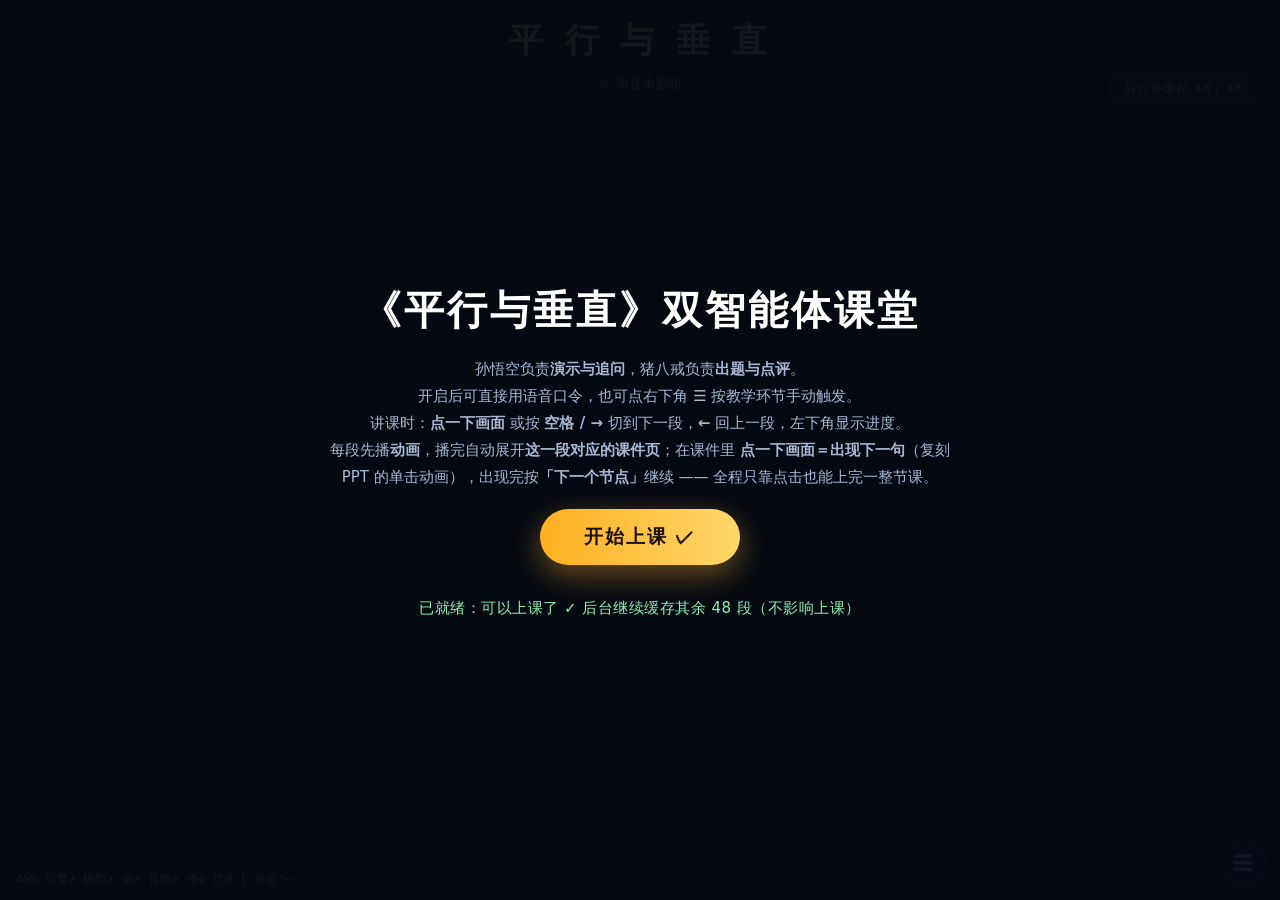
==== commit 4d111a65: "feat(courseware): 课件单击逐步出现（1 帧）+ 全点击上课 index.html/viewer.html 支持 window.REVEALS，课件页按教师 PPT 的 clickEf" ====
--- a/site/index.html
+++ b/site/index.html
@@ -94,7 +94,7 @@
   #pptWin .pptbody img{max-width:100%;max-height:100%;border-radius:8px;}
   #pptWin .ppthint{position:absolute;left:0;right:0;bottom:0;text-align:center;font-size:12px;color:#8ea0c4;
     padding:3px;background:linear-gradient(0deg,rgba(0,0,0,.5),transparent);pointer-events:none;}
-  .slide-badge{position:fixed;top:70px;right:22px;z-index:41;display:none;padding:6px 14px;border-radius:999px;
+  .slide-badge{position:fixed;top:112px;right:22px;z-index:41;display:none;padding:6px 14px;border-radius:999px;
     background:rgba(255,176,32,.16);border:1px solid var(--wk);color:var(--wk);font-size:13px;letter-spacing:1px;}
   .slide-badge.show{display:block;}
   #warmTip{position:fixed;top:74px;right:22px;z-index:42;display:none;padding:5px 14px;border-radius:999px;
@@ -214,7 +214,7 @@
     <p>孙悟空负责<b>演示与追问</b>，猪八戒负责<b>出题与点评</b>。<br/>
        开启后可直接用语音口令，也可点右下角 <b>☰</b> 按教学环节手动触发。<br/>
        讲课时：<b>点一下画面</b> 或按 <b>空格 / →</b> 切到下一段，<b>←</b> 回上一段，左下角显示进度。<br/>
-       课件窗口里 <b>点一下画面＝出现下一句</b>（复刻 PPT 的单击动画），出现完按<b>「下一个节点」</b>继续 —— 全程只靠点击也能上完一整节课。</p>
+       每段先播<b>动画</b>，播完自动展开<b>这一段对应的课件页</b>；在课件里 <b>点一下画面＝出现下一句</b>（复刻 PPT 的单击动画），出现完按<b>「下一个节点」</b>继续 —— 全程只靠点击也能上完一整节课。</p>
     <button class="btn" id="startBtn">进入课堂</button>
     <div class="warmline" id="warmLine"><span class="sp"></span><span id="warmTxt">正在课前缓存…</span></div>
     <p class="nospeech" id="nospeech" style="display:none;">
@@ -237,16 +237,31 @@
                 4:'环节四 · 垂直',5:'环节五 · 分层练习',6:'环节六 · 总结作业'};
 let playing=false, started=false, recog=null, curIdx=-1, curId=null, lastFireId='', lastFireAt=0;
 let slideList=[], slideIdx=0, slideName='课件', curImg='';
-function showSlides(list, name){
+/* 课件不再和动画一起弹出：动画先播完，再展开这一段的课件页（click-reveal 从第 0 帧开始）。
+   只有老师主动点「课件」角标时才提前打开。 */
+function prepareSlides(list, name){
   list=(list||[]).filter(Boolean);
-  if(!list.length){ hideSlide(); return; }
-  slideList=list; slideIdx=0;
+  slideList=list; slideIdx=0; curStep=0; curImg='';
+  if(!list.length) return false;
   if(name) slideName=name;
   document.getElementById('pptName').textContent=slideName;
-  document.getElementById('pptWin').classList.add('show');
+  warmFrames(revealFrames(list[0]));            // 动画在播时把这一页的帧先拉进缓存
+  return true;
+}
+function openSlideWin(){
+  if(!slideList.length) return;
+  const w=document.getElementById('pptWin');
+  renderSlide();                                // 幂等：curStep 会被夹在范围内，重复调不跳页
+  w.classList.add('show');
   document.getElementById('slideBadge').classList.add('show');
-  renderSlide();
   keepPlaying();
+}
+function hideSlideWin(){                        // 只收起窗口，保留这一段的课件页
+  document.getElementById('pptWin').classList.remove('show');
+}
+function showSlides(list, name){
+  if(!prepareSlides(list, name)){ hideSlide(); return; }
+  openSlideWin();
 }
 /* 弹课件时不让动画/配音停：只要在播流程中就续播 */
 function keepPlaying(){
@@ -527,7 +542,8 @@
 };
 document.getElementById('slideBadge').onclick=()=>{
   const w=document.getElementById('pptWin');
-  if(slideList.length){ w.classList.toggle('show'); }
+  if(!slideList.length) return;
+  if(w.classList.contains('show')) w.classList.remove('show'); else openSlideWin();
 };
 document.addEventListener('click',e=>{ if(holding && e.target && e.target.id==='goIdleBtn'){ holding=false; } },true);
 window.addEventListener('keydown',e=>{
@@ -575,8 +591,7 @@
   playing=false; holding=true;
   try{ player.pause(); }catch(e){}
   if(slideList.length){
-    document.getElementById('pptWin').classList.add('show');
-    document.getElementById('slideBadge').classList.add('show');
+    openSlideWin();                            // 动画播完 → 展开这一段的课件页（第 0 帧，等老师点）
   }
   if(curQuiz && answersCfg().length){
     answerArmed=true; showAnswerBar(true); selectAnswer(answerSel);
@@ -596,7 +611,12 @@
   curIdx=idxOf(item.id); updateSegHud(); preloadAround(curIdx);
   hideHoldBar();
   const _sl = item.slides && item.slides.length ? item.slides : (item.slide ? [item.slide] : null);
-  if(_sl){ showSlides(_sl, (item.title||item.id||'课件')); } else { hideSlide(); }
+  if(_sl){
+    prepareSlides(_sl, (item.title||item.id||'课件'));
+    hideSlideWin();                            // 动画先播；对应课件页等动画播完再展开
+    const bd=document.getElementById('slideBadge');
+    bd.classList.add('show'); bd.title='动画播完自动展开课件 · 点一下可提前打开';
+  } else { hideSlide(); }
   playSrc(item.video,{loop:false,muted:false,onend: _sl ? holdEntry : goIdle});
   if(item.subtitle){
     bubble.style.display='block'; bubble.dataset.ch=item.ch||'both';
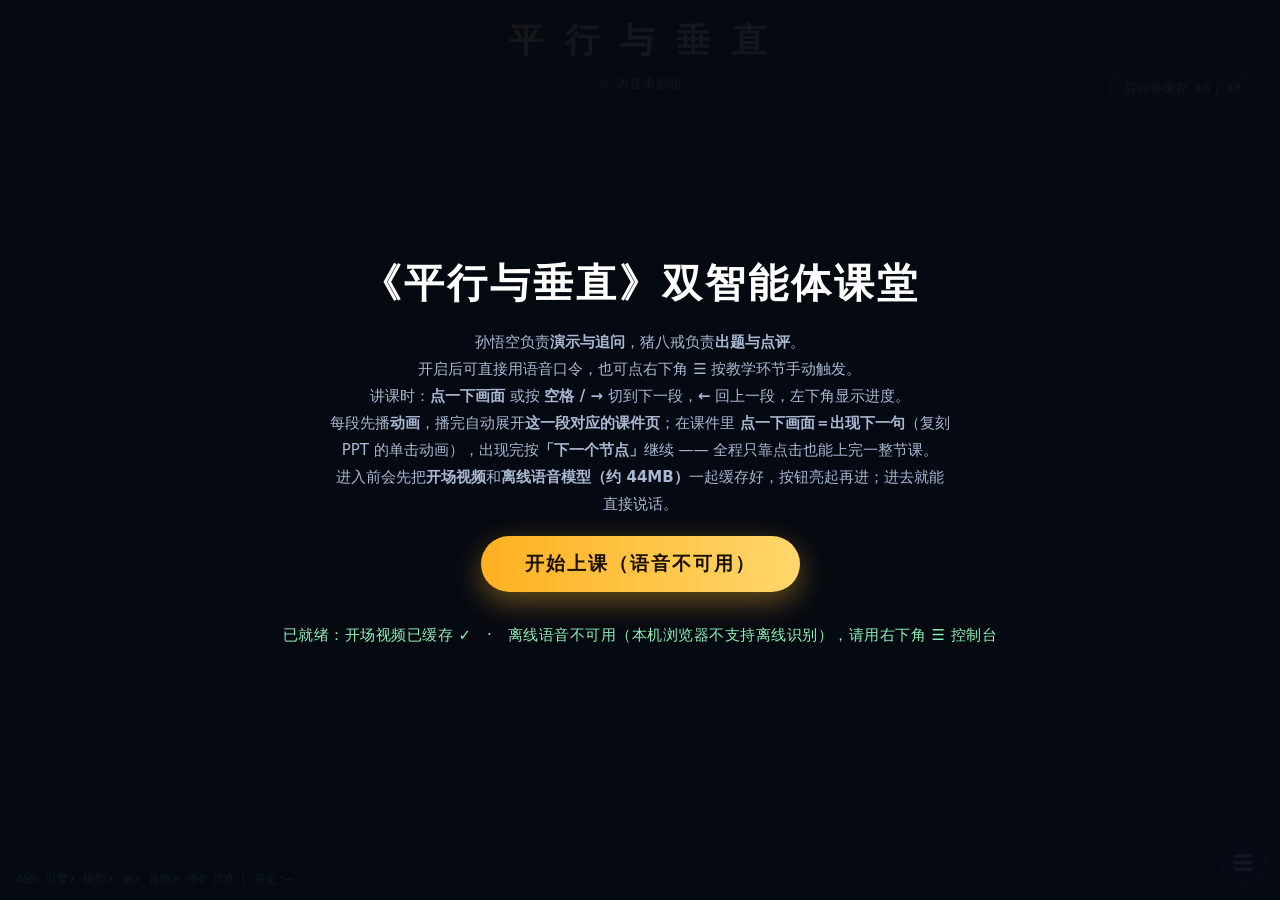
==== commit ae62dab3: "feat(courseware): 课件单击逐步出现（1 帧）+ 全点击上课 index.html/viewer.html 支持 window.REVEALS，课件页按教师 PPT 的 clickEf" ====
--- a/site/index.html
+++ b/site/index.html
@@ -50,6 +50,7 @@
   .btn{cursor:pointer;border:none;border-radius:999px;padding:15px 44px;font-size:19px;font-weight:800;letter-spacing:2px;color:#1a1206;
     background:linear-gradient(90deg,var(--wk),#ffd76b);box-shadow:0 10px 30px rgba(255,180,40,.4);transition:transform .2s;}
   .btn:active{transform:scale(.96);}
+  .btn.wait,.btn[disabled]{opacity:.55;cursor:progress;box-shadow:none;}
   .nospeech{color:#ff9c7a;font-size:13px;max-width:540px;line-height:1.7;}
   /* ===== 教师控制台（可收起，投屏时几乎不可见）===== */
   .panel-toggle{position:fixed;right:14px;bottom:14px;z-index:45;cursor:pointer;
@@ -152,6 +153,11 @@
     border-radius:8px;padding:3px 10px;font-size:13px;}
   #cubeWin .cbar button:hover{background:rgba(255,255,255,.2);}
   #cubeWin iframe{flex:1;width:100%;border:0;background:#08111f;}
+  /* 透明度三档：默认半透明，能透出后面的动画；要看清线条可切"实心" */
+  #cubeWin.op-solid{opacity:1;}
+  #cubeWin.op-half{opacity:.68;}
+  #cubeWin.op-glass{opacity:.42;}
+  #cubeWin .cbar button.op{border-color:rgba(120,200,255,.55);color:#bfe6ff;}
 
 </style>
 </head>
@@ -197,6 +203,7 @@
       <b>🧊 3D 立方体 · 平行与垂直</b>
       <span class="hint2">拖标题栏移动 · 右下角拉伸 · 与动画同时显示</span>
       <span class="grow"></span>
+      <button id="cubeAlpha" class="op" title="窗口透明度：实心 / 半透明 / 更透（半透明时能透出后面的课堂动画）">透明度：半透明</button>
       <button id="cubeBig" title="全屏/还原">全屏</button>
       <button id="cubePop" title="在新窗口打开（可拖到副屏）">新窗口</button>
       <button id="cubeClose" title="收起">✕</button>
@@ -214,7 +221,8 @@
     <p>孙悟空负责<b>演示与追问</b>，猪八戒负责<b>出题与点评</b>。<br/>
        开启后可直接用语音口令，也可点右下角 <b>☰</b> 按教学环节手动触发。<br/>
        讲课时：<b>点一下画面</b> 或按 <b>空格 / →</b> 切到下一段，<b>←</b> 回上一段，左下角显示进度。<br/>
-       每段先播<b>动画</b>，播完自动展开<b>这一段对应的课件页</b>；在课件里 <b>点一下画面＝出现下一句</b>（复刻 PPT 的单击动画），出现完按<b>「下一个节点」</b>继续 —— 全程只靠点击也能上完一整节课。</p>
+       每段先播<b>动画</b>，播完自动展开<b>这一段对应的课件页</b>；在课件里 <b>点一下画面＝出现下一句</b>（复刻 PPT 的单击动画），出现完按<b>「下一个节点」</b>继续 —— 全程只靠点击也能上完一整节课。<br/>
+       进入前会先把<b>开场视频</b>和<b>离线语音模型（约 44MB）</b>一起缓存好，按钮亮起再进；进去就能直接说话。</p>
     <button class="btn" id="startBtn">进入课堂</button>
     <div class="warmline" id="warmLine"><span class="sp"></span><span id="warmTxt">正在课前缓存…</span></div>
     <p class="nospeech" id="nospeech" style="display:none;">
@@ -222,9 +230,9 @@
     </p>
   </div>
 <script src="asr/vosk.js"></script>
-<script src="dialogues.js"></script>
-<script src="dialogues_add.js"></script>
-<script src="reveals.js"></script>
+<script src="dialogues.js?v=20261018"></script>
+<script src="dialogues_add.js?v=20261018"></script>
+<script src="reveals.js?v=20261018"></script>
 <script>
 const CFG=window.DIALOGUES;
 const player=document.getElementById('player');
@@ -347,10 +355,42 @@
   if(txt){ el.textContent=txt; el.style.display='block'; }
   if(hold){ clearTimeout(el._t); el._t=setTimeout(()=>{ el.style.display='none'; }, hold); }
 }
+/* ---------- 进课堂闸门：视频 + 离线语音模型都就绪才放行 ----------
+   老师的要求：语音预加载也要加载完才能进入课堂（否则进去先说不了话）。
+   判断：warmReady（开场视频+课件图缓存完） && asrReady（Vosk 模型下载并初始化完）
+   失败时（浏览器不支持解锁、模型下载失败）放行，但按钮上写明"语音不可用"。 */
+let warmReady=false, warmLineTxt='课前缓存中…', asrGateState='loading', asrTxt='排队中…';
+const GATE_OFF = /[?&]gate=0/.test(location.search) || location.hash.indexOf('asrtest') >= 0;
+function asrGateOk(){ return asrReady || asrGateState === 'failed' || asrGateState === 'none'; }
+function gateReady(){ return warmReady && asrGateOk(); }
+function updateStartGate(){
+  const b=document.getElementById('startBtn'); if(!b) return;
+  const ok=gateReady();
+  b.disabled = (!ok && !GATE_OFF);
+  b.classList.toggle('wait', !ok && !GATE_OFF);
+  if(ok) b.textContent = asrReady ? '开始上课 ✓' : '开始上课（语音不可用）';
+  else b.textContent = '准备中…';
+}
+function renderWarmLine(){
+  const el=document.getElementById('warmTxt');
+  const ok=gateReady();
+  if(el){
+    if(ok){
+      el.textContent = asrReady
+        ? '已就绪：开场视频 + 离线语音模型都加载完了 ✓（后台继续缓存其余片段，不影响上课）'
+        : '已就绪：开场视频已缓存 ✓　·　离线语音不可用（'+(asrTxt||'未加载')+'），请用右下角 ☰ 控制台';
+    } else {
+      el.textContent = '视频 ' + (warmReady ? '已就绪 ✓' : '缓存中 · ' + warmLineTxt) +
+                       '　·　语音模型 ' + (asrTxt || '准备中…');
+    }
+  }
+  const box=document.getElementById('warmLine'); if(box) box.classList.toggle('done', ok);
+  updateStartGate();
+}
 function setWarmLine(txt, done){
-  const el=document.getElementById('warmTxt'); if(el) el.textContent=txt;
-  const box=document.getElementById('warmLine'); if(box) box.classList.toggle('done', !!done);
-  const b=document.getElementById('startBtn'); if(b) b.textContent = done ? '开始上课 ✓' : '进入课堂';
+  warmLineTxt = txt || warmLineTxt;
+  warmReady = !!done;
+  renderWarmLine();
 }
 function dlOne(src){
   return new Promise(res=>{
@@ -711,8 +751,26 @@
   return true;
 }
 /* ---------- 3D 立方体工具窗（cube-3d，与动画同时显示）---------- */
+/* 透明度三档，默认半透明（能透出后面的动画）；老师点一下切换，选择记在 localStorage */
+const CUBE_ALPHA=[['op-solid','实心'],['op-half','半透明'],['op-glass','更透']];
+let cubeAlphaIdx=1;
+try{ const v=parseInt(localStorage.getItem('cubeAlphaIdx'),10); if(v>=0&&v<3) cubeAlphaIdx=v; }catch(e){}
+function applyCubeAlpha(){
+  const w=document.getElementById('cubeWin'); if(!w) return;
+  CUBE_ALPHA.forEach(a=>w.classList.remove(a[0]));
+  w.classList.add(CUBE_ALPHA[cubeAlphaIdx][0]);
+  const b=document.getElementById('cubeAlpha'); if(b) b.textContent='透明度：'+CUBE_ALPHA[cubeAlphaIdx][1];
+}
+document.getElementById('cubeAlpha').onclick=e=>{
+  e.stopPropagation();
+  cubeAlphaIdx=(cubeAlphaIdx+1)%CUBE_ALPHA.length;
+  try{ localStorage.setItem('cubeAlphaIdx', String(cubeAlphaIdx)); }catch(_){}
+  applyCubeAlpha();
+};
+applyCubeAlpha();
 function openCube(){
   const w=document.getElementById('cubeWin'), f=document.getElementById('cubeFrame');
+  applyCubeAlpha();
   if(f){ const cur=f.getAttribute('src');
     if(!cur || cur==='about:blank') f.setAttribute('src','cube3d/index.html'); }
   if(w) w.classList.add('show');
@@ -927,36 +985,66 @@
   }catch(_){}
 }
 function asrSetLive(txt){ try{ micstate.classList.add('live'); mictxt.textContent=txt||'离线语音聆听中'; }catch(_){} asrDbg(); }
-async function initASR(){
-  if(!window.Vosk){ asrState='无Vosk'; mictxt.textContent='离线识别脚本未加载，请用 ☰ 控制台'; asrDbg(); return; }
-  /* 关键：主线程先 fetch 模型 → Blob → createModel(blobURL)。
-     worker 直接拉取在 GitHub Pages 上会挂起，主线程 fetch 正常。 */
-  let blobUrl=null;
-  try{
-    asrState='下载中'; mictxt.textContent='正在下载离线语音模型…（约44MB）'; asrDbg();
-    const resp = await fetch(ASR_MODEL_URL, {cache:'force-cache'});
-    if(!resp.ok) throw new Error('HTTP '+resp.status);
-    const total = +(resp.headers.get('content-length')||0);
-    let blob;
-    if(resp.body && resp.body.getReader){
-      const reader=resp.body.getReader(); const chunks=[]; let got=0;
-      for(;;){ const r=await reader.read(); if(r.done) break; chunks.push(r.value); got+=r.value.length;
-        asrState = total ? ('下载'+Math.round(got/total*100)+'%') : '下载中';
-        if(total) mictxt.textContent='正在下载离线语音模型… '+Math.round(got/total*100)+'%';
-        if(total && got>=total) break; }
-      blob=new Blob(chunks,{type:'application/gzip'});
-    } else { blob=await resp.blob(); }
-    blobUrl=URL.createObjectURL(blob);
-  }catch(e){ asrState='下载失败'; mictxt.textContent='离线模型下载失败：'+((e&&e.message)||e); asrDbg(); return; }
-  try{
-    asrState='初始化'; mictxt.textContent='正在初始化语音模型…'; asrDbg();
-    asrModel = await Vosk.createModel(blobUrl);
-    asrModel.on('error', ()=>{ mictxt.textContent='语音模型出错，请用 ☰ 控制台'; asrDbg(); });
-    asrReady = true; asrState=''; asrDbg();
-    startVoskMic();
-  }catch(e){
-    asrState='加载失败'; mictxt.textContent='离线语音模型加载失败：'+((e&&e.message)||e); asrDbg();
-  }
+function setAsrTxt(t){ asrTxt=t; asrDbg(); renderWarmLine(); }
+/* 预加载（进课堂前就跑）：只下载 + 初始化模型，不要麦克风权限 */
+let asrLoadPromise=null;
+const ASR_WAIT_MAX = 180000;                 // 模型 180 秒还没好就不再拦着老师
+function loadASRModel(){
+  if(asrLoadPromise) return asrLoadPromise;
+  asrLoadPromise=(async function(){
+    if(!window.Vosk){ asrGateState='none'; setAsrTxt('本机浏览器不支持离线识别'); return; }
+    const guard = setTimeout(function(){
+      if(!asrReady && asrGateState!=='failed'){
+        asrGateState='failed'; setAsrTxt('超时（可先用控制台）');
+        mictxt.textContent='离线语音模型加载超时，请用 ☰ 控制台；网络好了刷新即自动重试';
+      }
+    }, ASR_WAIT_MAX);
+    try{ await loadASRModelInner(); } finally { clearTimeout(guard); }
+    renderWarmLine();
+  })();
+  return asrLoadPromise;
+}
+async function loadASRModelInner(){
+    /* 关键：主线程先 fetch 模型 → Blob → createModel(blobURL)。
+       worker 直接拉取在 GitHub Pages 上会挂起，主线程 fetch 正常。 */
+    let blobUrl=null;
+    try{
+      setAsrTxt('下载中…');
+      const resp = await fetch(ASR_MODEL_URL, {cache:'force-cache'});
+      if(!resp.ok) throw new Error('HTTP '+resp.status);
+      const total = +(resp.headers.get('content-length')||0);
+      let blob;
+      if(resp.body && resp.body.getReader){
+        const reader=resp.body.getReader(); const chunks=[]; let got=0;
+        for(;;){ const r=await reader.read(); if(r.done) break; chunks.push(r.value); got+=r.value.length;
+          setAsrTxt(total ? ('下载 '+Math.round(got/total*100)+'%') : '下载中…');
+          if(total && got>=total) break; }
+        blob=new Blob(chunks,{type:'application/gzip'});
+      } else { blob=await resp.blob(); }
+      blobUrl=URL.createObjectURL(blob);
+    }catch(e){
+      asrGateState='failed'; setAsrTxt('下载失败');
+      mictxt.textContent='离线模型下载失败：'+((e&&e.message)||e); asrDbg(); return;
+    }
+    try{
+      setAsrTxt('初始化…');
+      asrModel = await Vosk.createModel(blobUrl);
+      asrModel.on('error', ()=>{ mictxt.textContent='语音模型出错，请用 ☰ 控制台'; asrDbg(); });
+      asrReady = true; asrState=''; asrGateState='ready'; setAsrTxt('已就绪');
+      if(started && !micStream) startVoskMic();       // 老师已经进去过了就顺手开麦
+    }catch(e){
+      asrGateState='failed'; setAsrTxt('初始化失败');
+      mictxt.textContent='离线语音模型加载失败：'+((e&&e.message)||e); asrDbg();
+    }
+}
+/* 进课堂后才要麦克风权限（浏览器要求用户手势） */
+function startASR(){
+  if(micStream) return;
+  if(asrReady){ startVoskMic(); return; }
+  loadASRModel().then(function(){
+    if(asrReady) startVoskMic();
+    else { mictxt.textContent='离线语音未就绪，请用 ☰ 控制台'; asrDbg(); }
+  });
 }
 function startVoskMic(){
   try{ asrRecog = new asrModel.KaldiRecognizer(16000); }catch(e){ mictxt.textContent='识别器创建失败：'+((e&&e.message)||e); asrDbg(); return; }
@@ -1007,16 +1095,20 @@
     setInterval(function(){ document.title='ASR '+(asrReady?'模型OK':('模型'+(asrState||'X')))+' 麦'+(micStream?'OK':'X')+' 音'+(audioCtx?audioCtx.state:'X')+' 忙'+(audioBusy()?'1':'0')+' 帧'+(window.__feed||0)+'E'+(window.__feedE||0)+' 最近'+(window.__lastASR||window.__part||'-'); }, 800);
   }
 }
-document.getElementById('startBtn').onclick=()=>{
+function startClass(){
   document.getElementById('start').style.display='none';
   started=true;
   // 开场：先播「空场景→双角色出场」，播完进待机（双角色静止）
   if(CFG&&CFG.entrance){ playing=true; playSrc(CFG.entrance,{loop:false,muted:false,onend:goIdle}); }
   else { goIdle(); }
   document.getElementById('navBtns').classList.add('show'); updateSegHud(); warmAll(); warmAllClips();
-  if(window.Vosk){ initASR(); }
-  else { mictxt.textContent='离线识别未就绪，请用 ☰ 控制台'; }
+  startASR();                                  // 模型已在课前预加载好，这里只要麦克风权限
+}
+document.getElementById('startBtn').onclick=()=>{
+  if(!gateReady() && !GATE_OFF){ renderWarmLine(); return; }   // 视频/语音模型没加载完不让进
+  startClass();
 };
+window.startClass=startClass;
 /* ---------- 控制台：按环节分组 ---------- */
 document.getElementById('warmBtn').onclick=()=>{ warming=false; warmAllClips(); };
 document.getElementById('openPptBtn').onclick=()=>{
@@ -1055,8 +1147,10 @@
 buildPanel();
 buildAnswerBar();
 if(CFG&&CFG.idle){player.src=CFG.idle;}
-/* 课前缓存：页面一打开就预热全部视频与课件图，等"缓存完毕"再进课堂 */
+/* 课前缓存：页面一打开就预热开场视频 + 课件图，同时把离线语音模型也下载好；
+   两者都就绪，「进入课堂」才会亮（老师的原话：语音预加载也要加载完才能进入课堂） */
 setWarmLine('课前缓存中… 0 / 7（先存开场要用的）', false);
+loadASRModel();
 warmAllClips();
 </script>
 </body>
